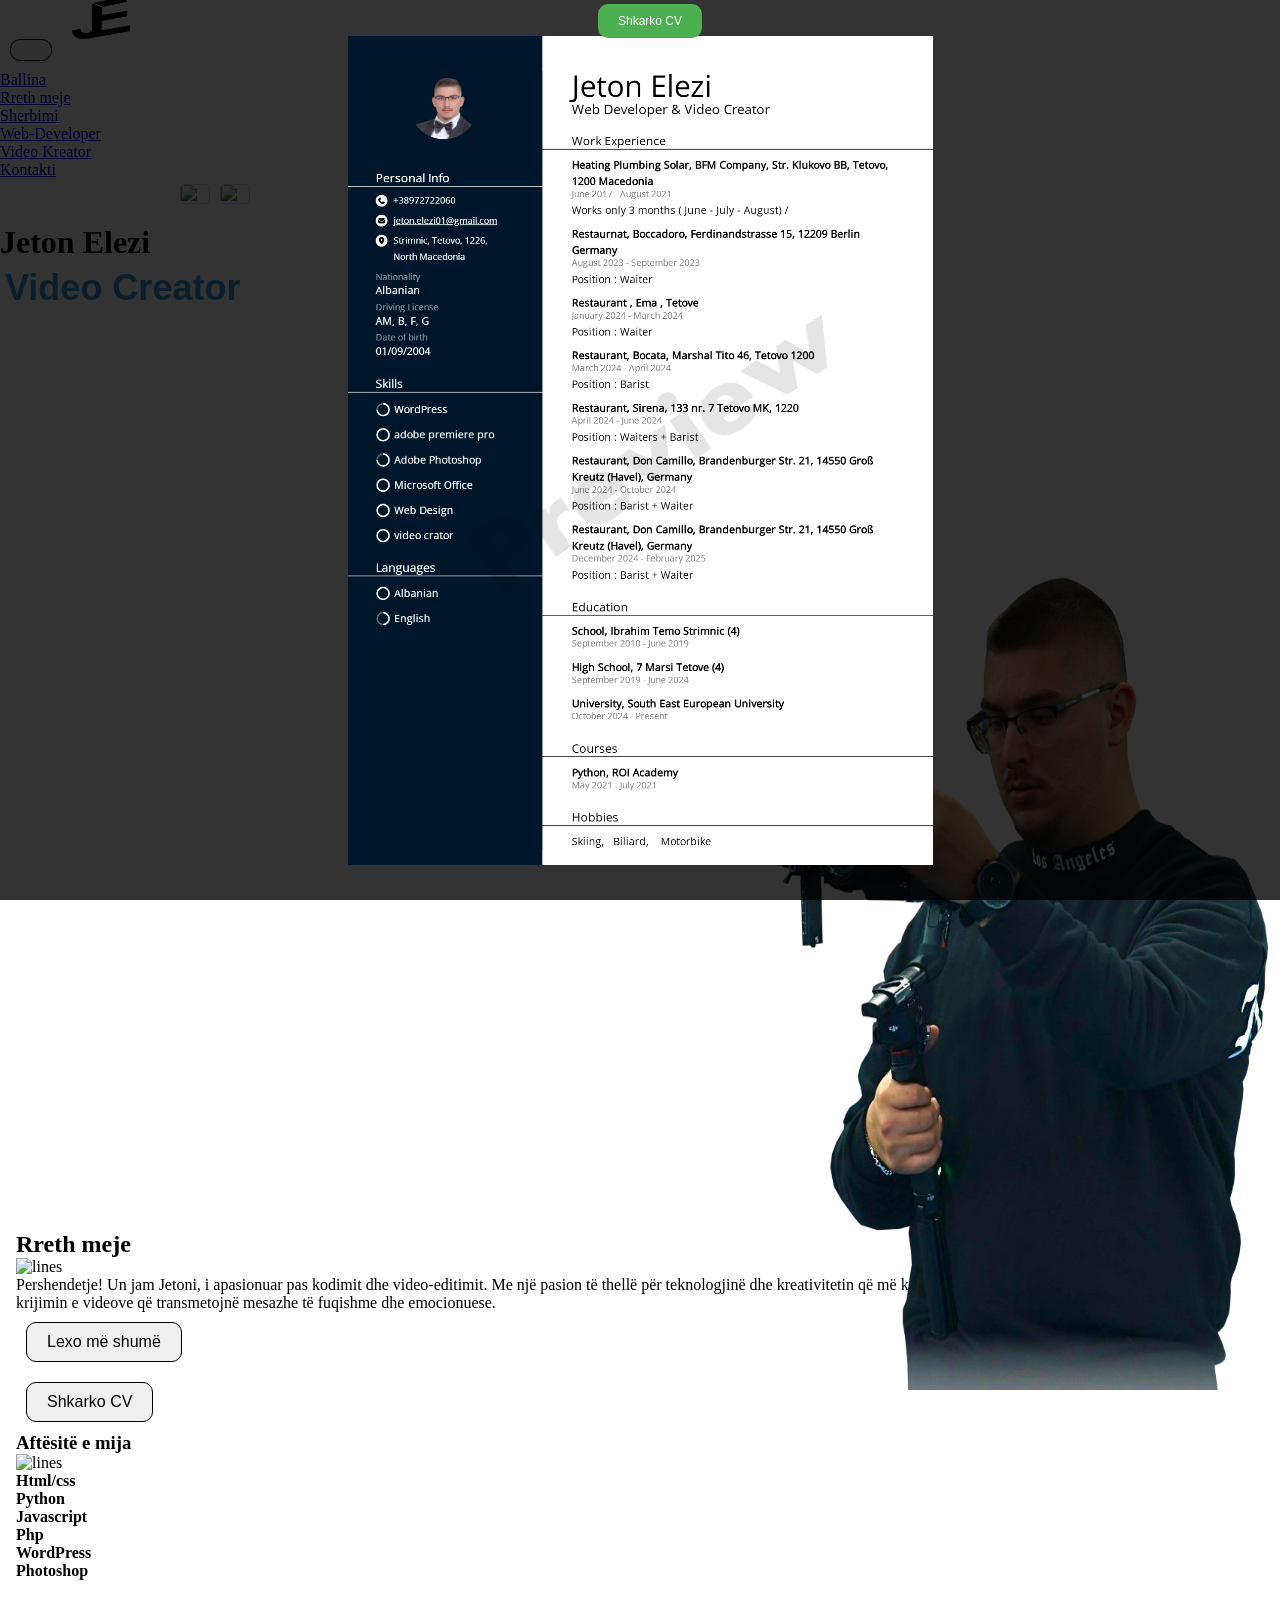
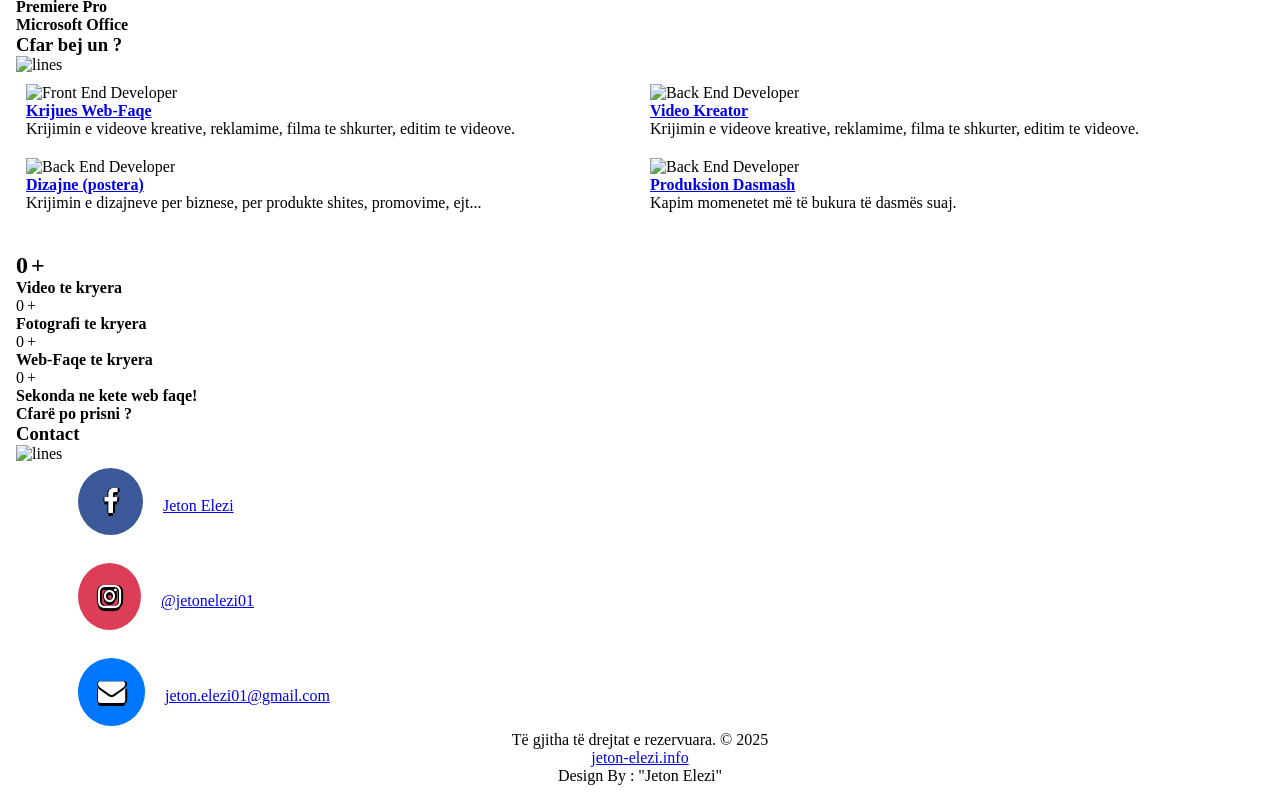
==== index.html @ c4a89897 "Add files via upload" ====
<!DOCTYPE html>
<html lang="en">
<head>

    <!-- Basic Page Needs
    ================================================== -->
    <meta http-equiv="Content-Type" content="text/html; charset=utf-8">
    <meta http-equiv="X-UA-Compatible" content="IE=edge">

    <title>JETON ELEZI</title>

    <meta name="description" content="">
    <meta name="author" content="">
    <meta name="keywords" content="">

    <!-- Mobile Specific Metas
    ================================================== -->
    <meta name="viewport" content="width=device-width, minimum-scale=1.0, maximum-scale=1.0">
    <meta name="apple-mobile-web-app-capable" content="yes" />

    <!-- Fonts -->
    <link href="https://fonts.googleapis.com/css?family=Open+Sans:300,400,600,700" rel="stylesheet">

    <!-- Favicon
    ================================================== -->
    <link rel="apple-touch-icon" sizes="180x180" href="jeton_logo.png">
    <link rel="icon" type="image/png" sizes="16x16" href="jeton_logo.png">

    <!-- Stylesheets
    ================================================== -->
    <!-- Bootstrap core CSS -->
    <link href="assets/css/bootstrap.min.css" rel="stylesheet">

    <!-- Custom styles for this template -->
    <link href="assets/css/style.css" rel="stylesheet">
    <link href="assets/css/responsive.css" rel="stylesheet">
    <link rel="stylesheet" href="https://cdnjs.cloudflare.com/ajax/libs/font-awesome/4.7.0/css/font-awesome.min.css">
<style>

  
* {
    margin: 0;
    padding: 0;
    box-sizing: border-box;
    
}
.container1 {
    text-align: center;
    font-size: 30px;
    color: #333;
}

#text {
    font-size: 36px;
    line-height: 1.5;
    text-align: left;
}

#profession {
    font-weight: bold;
    color: #3498db;
    display: inline-block;
    position: relative;
    padding-left: 5px;
    padding-right: 5px;
    font-family: 'Franklin Gothic Medium', 'Arial Narrow', Arial, sans-serif;
}

@media (max-width: 768px) {

    #text {
    font-size: 16px;
    line-height: 1.5;
    text-align: left;
}


#hero img {
    width: 30%; /* Ose mund ta rritni në madhësinë që dëshironi, për shembull 60% ose 70% */
    max-width: 150px; /* Shtoni një kufi për madhësinë maksimale */
    height: 100px; /* Ruani përpjesëtimin e imazhit */
    position: absolute; /* Pozicionimi absolute për ta vendosur imazhin në anën e djathtë */
    top: 0; /* Vendosni lart, mund ta ndryshoni sipas dëshirës */
    right: 0; /* Poziciononi në anën e djathtë */
    margin-top: 145px;
}


}


.language-selector {
            display: flex;
            justify-content: flex-start;
            gap: 10px;
            margin: 20px;
            margin-top: 5px;
            margin-left: 180px;
        }
        .language-selector img {
            cursor: pointer;
            width: 30px; /* Gjatësia e flamurit */
            height: 20px; /* Lartësia e flamurit */
            border: 1px solid #ccc;
            border-radius: 5px;
        }
        .language-selector img:hover {
            opacity: 0.7;
        }
     


.sidebar {
  height: 100%;
  width: 0;
  position: fixed;
  z-index: 1;
  top: 0;
  left: 0;
  background-color: #111;
  overflow-x: hidden;
  transition: 0.5s;
  padding-top: 60px;
}

.sidebar a {
  padding: 8px 8px 8px 32px;
  text-decoration: none;
  font-size: 25px;
  color: #818181;
  display: block;
  transition: 0.3s;
}

.sidebar a:hover {
  color: #f1f1f1;
}

.sidebar .closebtn {
  position: absolute;
  top: 0;
  right: 25px;
  font-size: 36px;
  margin-left: 50px;
}

.openbtn {
  font-size: 20px;
  cursor: pointer;
  background-color: #111;
  color: white;
  padding: 10px 15px;
  border: none;
}

.openbtn:hover {
  background-color: #444;
}

#main {
  transition: margin-left .5s;
  padding: 16px;
}


@media screen and (max-height: 450px) {
  .sidebar {padding-top: 15px;}
  .sidebar a {font-size: 18px;}
}









button {
    padding: 10px 20px;
    margin: 10px;
    cursor: pointer;
    font-size: 16px;
    border: solid 1px black;
    border-radius: 10px;
}

button:hover {
    background-color: #ddd;
}



#imageContainer {
    position: fixed;
    top: 0;
    left: 0;
    right: 0;
    bottom: 0;
    background: rgba(0, 0, 0, 0.8); /* Për të bërë një sfond të errët */
    display: flex;
    justify-content: center;
    align-items: center;
    overflow: hidden;
    z-index: 1000;
}

#zoomContainer {
    position: relative;
    display: flex;
    justify-content: center;
    align-items: center;
    max-width: 90%;
    max-height: 90%;
}

#image {
    max-width: 100%;
    height: auto;
    transition: transform 0.3s ease;
}

#image:hover {
    transform: scale(1.2); /* Efekti i zoom-it kur kalon miu mbi fotografinë */
}

#downloadLink button {
    position: absolute;
    top: 10px;
    left: 50%;
    transform: translateX(-50%);
    padding: 10px 20px;
    font-size: 16px;
    background-color: #4CAF50;
    color: white;
    border: none;
    cursor: pointer;
}

#downloadLink button:hover {
    background-color: #45a049;
}

/* Kjo klasë është për të fshehur elementet në fillim */
.hidden {
    display: none;
}


.fa {
  padding: 20px;
  font-size: 170%;
  text-align: center;
  text-decoration: none;
  margin: 5px 2px;
  border-radius:80%;
  
}


.fa:hover {
    opacity: 0.1;
}


.fa-facebook {
  background: #3B5998;
  color: white;
  text-shadow: -1px 0 black, 0 1px black, 2px 0 black, 0 3px black;
  width: 65px;
}


.fa-instagram {
  background: #db3e56;
  color: white;
  text-shadow: -1px 0 black, 0 1px black, 2px 0 black, 0 3px black;


}

.fa-envelope{
    background: #0077ff;
  color: white;
  text-shadow: -1px 0 black, 0 1px black, 2px 0 black, 0 3px black;
}



footer {
  text-align: center;
  padding: 3px;
  background-color: rgb(243, 243, 243);
  color: rgb(0, 0, 0);
}



#hero img {
    width: 100%; /* Ose mund ta rritni në madhësinë që dëshironi, për shembull 60% ose 70% */
    max-width: 800px; /* Shtoni një kufi për madhësinë maksimale */
    height: 830px; /* Ruani përpjesëtimin e imazhit */
    position: absolute; /* Pozicionimi absolute për ta vendosur imazhin në anën e djathtë */
    top: 0; /* Vendosni lart, mund ta ndryshoni sipas dëshirës */
    right: 0; /* Poziciononi në anën e djathtë */
    margin-top: 245px;
    margin-right: -150px;
}





@media (max-width: 500px) {

#hero img {
width: 100%; /* Ose mund ta rritni në madhësinë që dëshironi, për shembull 60% ose 70% */
max-width: 450px; /* Shtoni një kufi për madhësinë maksimale */
height: 380px; /* Ruani përpjesëtimin e imazhit */
position: absolute; /* Pozicionimi absolute për ta vendosur imazhin në anën e djathtë */
top: 0; /* Vendosni lart, mund ta ndryshoni sipas dëshirës */
right: 0; /* Poziciononi në anën e djathtë */
margin-top: 370px;
margin-right: -70px;
}


}


#service .row {
    display: flex;
    justify-content: space-between; /* Ose 'space-around' për më shumë hapësirë mes kolonave */
}

#service .col-sm-4 {
    flex: 1; /* Siguron që çdo kolonë të ketë të njëjtën gjerësi */
    padding: 10px; /* Opsionale për t'i shtuar hapësirë mes kolonave */
}




.image-container {
    position: relative;
    width: 100%;
    height: 100vh;
    background-image: url('Portfolio-5.jpg'); /* Vendosni URL-në e imazhit tuaj këtu */
    background-size: cover;
    background-position: center;
}

.text-overlay {
    position: absolute;
    top: 50%;
    left: 50%;
    transform: translate(-50%, -50%);
    color: white;
    font-size: 2rem;
    text-shadow: 2px 2px 5px rgba(0, 0, 0, 0.7);
    text-align: center;
}

.counter::after {
  content: "+";        
  margin-left: 3px;    

  font-size: 1em;      
}
</style>

</head>
<body>

    <header id="masthead" class="site-header" data-anchor-target=".hero" data-top="background: rgba(255,255,255,0); padding: 30px 0; box-shadow: 0px 0px 20px 6px rgba(0, 0, 0, 0);" data-top-bottom="background: rgba(255,255,255,1); padding: 10px 0; box-shadow: 0px 0px 20px 6px rgba(0, 0, 0, 0.2);">
        <nav id="primary-navigation" class="site-navigation">
            <div class="container">
                <div class="navbar-header page-scroll">

                    <button type="button" class="navbar-toggle collapsed" data-target="#portfolio-perfect-collapse" aria-expanded="false" >
                        <span class="icon-bar"></span>
                        <span class="icon-bar"></span>
                        <span class="icon-bar"></span>
                    </button>
                    
                    <a href="#hero" class="site-logo"><img  style="width: 70px; height: 65px; margin-top: -15px;" src="jeton_logo.png" alt="logo"></a>

                </div><!-- /.navbar-header -->

                <div class="main-menu" id="portfolio-perfect-collapse">
                    <ul class="nav navbar-nav navbar-right">
                        <li class="page-scroll"><a href="#hero" data-translate-key="home">Ballina</a></li>
                        <li class="page-scroll"><a href="#about"data-translate-key="rreth">Rreth Meje</a></li>
                        <li class="page-scroll"><a href="#service"data-translate-key="sherbimi">Sherbimi</a></li>

                        <li class="page-scroll"><a href="programues.html"data-translate-key="web">Web-Developer</a></li>
                        <li class="page-scroll"><a href="Video-editor.html"data-translate-key="vi">Video Kreator</a></li>
                        <li class="page-scroll"><a href="#contact"data-translate-key="kontakti">Kontakti</a></li>
                        <li>
                            <div class="language-selector">
                                <img src="https://th.bing.com/th?id=OSK.HEROo1Hy4-nUoE3huqwGw_SjCFSLjqRVU_x_mgmpLklPuMU&w=296&h=176&c=1&rs=2&o=6&dpr=1.5&pid=SANGAM" alt="Shqip" title="Shqip" onclick="setLanguage('shqip')">
                                <img src="https://upload.wikimedia.org/wikipedia/commons/a/a4/Flag_of_the_United_States.svg" alt="English" title="English" onclick="setLanguage('anglisht')">
                        
                            </div>
                        </li>
                    </ul>
                </div>
                

            </div>
        </nav><!-- /.primary-navigation -->
    </header><!-- /#header -->

    <div id="hero" class="hero">
        <div class="container">
            
            <div class="row">

                <div class="col-md-6">
                    <h1>Jeton Elezi</h1>
                    <div class="container1">
                        <h1 id="text"><span id="profession">Fotografer</span></h1>
                    </div>
                </div>
                
                <div class="image-container">
                    <img src="Imazh i WhatsApp 2025-11-05 në 16.24.32_1625e0f8.png" alt="alex-vidal">
                </div>
                

            </div>
        </div>
    </div><!-- /.hero -->

    <main id="main" class="site-main">

        <section id="about" class="site-section section-about text-center">
            <div class="container">
                <div class="row">
                    <div class="col-md-6 col-md-offset-3">
                        <h2 data-translate-key="rreth">Rreth meje</h2>
                        <img src="assets/img/lines.svg" class="img-lines" alt="lines">
                        <p data-translate-key="txt1">Pershendetje! Un jam Jetoni, i apasionuar pas kodimit dhe video-editimit. Me një pasion të thellë për teknologjinë dhe kreativitetin që më ka çuar 
                            të merrem me zhvillimin e web-faqeve dhe krijimin e videove që transmetojnë mesazhe të fuqishme dhe emocionuese.</p>
                            <button id="btnReadMore" data-translate-key="read">Lexo më shumë</button>
                            <div id="extraText" style="display: none;">
                                <p data-translate-key="txt2"> Përveç punës sime si zhvillues, 
                                    shijoj gjithashtu disa aktivitete aventurash si skijimi, biliardo dhe motociklizem, që më ndihmojnë të qëndroj i freskët dhe të ruaj kreativitetin. 
                                    Besoj se këto hobi ndikojnë në 
                                    mënyrën si e shoh punën time dhe si i qasem projekteve të ndryshme, duke i dhënë një këndvështrim unik në çdo aspekt të punës time.
                                    Nëse doni të dini më shumë rreth pasionit tim dhe projekteve që kam realizuar, mos hezitoni të më kontaktoni!</p>
                            </div>
                            <button id="btnHide" style="display: none;" data-translate-key="remove">Largo tekstin</button>
                            <br>
                        <button id="showImageBtn" id="showImageBtn" class="btn btn-fill" target="_blank" data-translate-key="cv">Shkarko CV</button>
                        <div id="imageContainer" class="hidden">
                            <div id="zoomContainer">
                                <!-- Butoni për shkarkimin e fotografisë -->
                                <a id="downloadLink" href="CV.png" download>
                                    <button style="margin-top: -51px; font-size: 12px;" data-translate-key="cv">Shkarko CV</button>
                                </a>
                                <!-- Fotografia -->
                                <img id="image" src="CV.png" alt="Fotografia" />
                            </div>
                        </div>
                    </div>
                    
                </div>
            </div>
        </section><!-- /.secton-about -->

        <section class="site-section section-skills">
            <div class="container">
                <div class="text-center">
                    <h3 data-translate-key="skills">Aftësitë e mija</h3>
                    <img src="assets/img/lines.svg" class="img-lines" alt="lines">
                </div>
                <div class="row">
                    <div class="col-md-4">
                        <div class="skill">
                            <h4>Html/css</h4>
                            <div class="progress">
                                <div class="progress-bar" role="progressbar" data-transitiongoal="100"></div><!-- /.progress-bar -->
                            </div><!-- /.progress -->
                        </div><!-- /.skill -->
                        <div class="skill">
                            <h4>Python</h4>
                            <div class="progress">
                                <div class="progress-bar" role="progressbar" data-transitiongoal="25"></div><!-- /.progress-bar -->
                            </div><!-- /.progress -->
                        </div><!-- /.skill -->
                    </div>
                    <div class="col-md-4">
                        <div class="skill">
                            <h4>Javascript</h4>
                            <div class="progress">
                                <div class="progress-bar" role="progressbar" data-transitiongoal="50"></div><!-- /.progress-bar -->
                            </div><!-- /.progress -->
                        </div><!-- /.skill -->
                        <div class="skill">
                            <h4>Php</h4>
                            <div class="progress">
                                <div class="progress-bar" role="progressbar" data-transitiongoal="20"></div><!-- /.progress-bar -->
                            </div><!-- /.progress -->
                        </div><!-- /.skill -->
                    </div>
                    <div class="col-md-4">
                        <div class="skill">
                            <h4>WordPress</h4>
                            <div class="progress">
                                <div class="progress-bar" role="progressbar" data-transitiongoal="85"></div><!-- /.progress-bar -->
                            </div><!-- /.progress -->
                        </div><!-- /.skill -->
                        <div class="skill">
                            <h4>Photoshop</h4>
                            <div class="progress">
                                <div class="progress-bar" role="progressbar" data-transitiongoal="75"></div><!-- /.progress-bar -->
                            </div><!-- /.progress -->
                        </div><!-- /.skill -->
                      
                    </div>
                </div>
                <br>
                <div class="row">
                    <div class="col-md-4">
                        <div class="skill">
                            <h4>Premiere Pro</h4>
                            <div class="progress">
                                <div class="progress-bar" role="progressbar" data-transitiongoal="95"></div><!-- /.progress-bar -->
                            </div><!-- /.progress -->
                        </div><!-- /.skill -->
                    </div>
                    <div class="col-md-4">
                        <div class="skill">
                            <h4>Microsoft Office</h4>
                            <div class="progress">
                                <div class="progress-bar" role="progressbar" data-transitiongoal="100"></div><!-- /.progress-bar -->
                            </div><!-- /.progress -->
                        </div><!-- /.skill -->
                    </div>
                </div>
            </div>
            </div>
        </section><!-- /.secton-skills -->

        <section id="service" class="site-section section-services overlay text-center">
            <div class="container">
                <div class="row">
                    <div class="col-md-12">
                        <h3 data-translate-key="bej">Cfare bej un ?</h3>
                        <img src="assets/img/lines.svg" class="img-lines" alt="lines">
                    </div>
                    </div>
                    <div class="row">
                    <div class="col-sm-4">
                        <div class="service">
                            <img src="assets/img/back-end.svg" alt="Front End Developer">
                            <a href="programues.html"> <h4 data-translate-key="we">Web Developer</h4></a>
                            <p data-translate-key="krijim">Krijimin e web-faqeve me kodim (html, css, js, php), ose me Wordpress gjithashtu emertimin (domain) e faqes me serverin (hosting).</p>
                        </div><!-- /.service -->
                    </div>
                    <div class="col-sm-4">
                        <div class="service">
                            <img src="assets/img/front-end.svg" alt="Back End Developer">
                            <a href="Video-kreator.html"><h4 data-translate-key="vi">Video Kreator</h4></a>
                            <p data-translate-key="krijim1">Krijimin e videove kreative, reklamime, filma te shkurter, editim te videove.</p>
                        </div><!-- /.service -->
                    </div>
                    </div>




            <div class="row">
                  
                    <div class="col-sm-4">
                        <div class="service">
                            <img src="assets/img/front-end.svg" alt="Back End Developer">
                            <a href="Video-editor.html"><h4 data-translate-key="diz">Dizajne (postera)</h4></a>
                            <p data-translate-key="diz1">Krijimin e dizajneve per biznese, per produktet shitese, promovime, ejt...</p>
                        </div><!-- /.service -->
                    </div>
          
                    <div class="col-sm-4">
                        <div class="service">
                            <img src="assets/img/front-end.svg" alt="Back End Developer">
                            <a href="https://infinity-production.com"><h4 data-translate-key="dasma">Produksion Dasmash</h4></a>
                            <p data-translate-key="dasma1">Kapim momenetet më të bukura të dasmës suaj.</p>
                        </div><!-- /.service -->
                    </div>
                    </div>


                    
                </div>
       
            </div>
        </section><!-- /.secton-services -->



        <section style="margin-top: 30px;" class="site-section section-counters text-center">
            <div class="container">
                <div class="row">
                 
                    <div class="col-sm-4 col-xs-12">
                        <h2><p class="counter start" data-to="150" data-speed="2000">0</p> </h2>  
                        <h4>Video te kryera</h4>      
                    </div>
                    <div class="col-sm-4 col-xs-12">
                        <p class="counter start" data-to="300" data-speed="2000">0</p>       
                        <h4>Fotografi te kryera</h4>      
                    </div>
                    <div class="col-sm-4 col-xs-12">
                        <p class="counter start" data-to="8" data-speed="2000">0</p>       
                        <h4>Web-Faqe te kryera</h4>      
                    </div>
                    <div class="col-sm-4 col-xs-12">
                        <p id="infinity" class="counter" data-from="0" data-to="1" data-speed="1000">0</p>
                        <h4>Sekonda ne kete web faqe!<br>Cfarë po prisni ?</h4>
                    </div>
                </div>
            </div>
        </section><!-- /.section-counters -->

        <section  id="contact" class="site-section section-form text-center">
            <div class="container">

                <h3>Contact</h3>
                <img src="assets/img/lines.svg" class="img-lines" alt="lines">
                <form>
                    
                    <p style="text-align: left; margin-left: 60px"> <a href="https://www.facebook.com/jeton.elezi.583" style="margin-right: 20px;"  class="fa fa-facebook"></a><a href="https://www.facebook.com/jeton.elezi.583">Jeton Elezi</a></p>
                    <br>
                    <p style="text-align: left; margin-left: 60px"> <a href="https://www.instagram.com/jetonelezi01/" style="margin-right: 20px;"  class="fa fa-instagram"></a><a href="https://www.instagram.com/jetonelezi01/">@jetonelezi01</a></p>
                    <br>
                    <p style="text-align: left; margin-left: 60px"> <a href="https://mail.google.com/" style="margin-right: 20px;"  class="fa fa-envelope"></a><a href="https://mail.google.com/">jeton.elezi01@gmail.com</a></p>
                </form>
            </div>
        </section><!-- /.section-form -->
     
        <div class="copyrights">
            <div class="container">
                <div class="footer-distributed">
                    <div class="footer-left">
              
                        <p class="footer-company-name" style="text-align: center;">Të gjitha të drejtat e rezervuara. &copy; 2025 <a href="#"><br>jeton-elezi.info</a><br> Design By : "Jeton Elezi" </p>
                    </div>
                </div>
            </div><!-- end container -->
        </div>
    </main><!-- /#main -->



    <!-- Bootstrap core JavaScript
    ================================================== -->
    <!-- Placed at the end of the document so the pages load faster -->
    <script src="https://ajax.googleapis.com/ajax/libs/jquery/3.1.1/jquery.min.js"></script>
    <script src="assets/js/bootstrap.min.js"></script>
    <script src="https://cdnjs.cloudflare.com/ajax/libs/jquery-easing/1.4.1/jquery.easing.min.js"></script>
    <script src="assets/js/skrollr.min.js"></script>
    <script src="https://cdnjs.cloudflare.com/ajax/libs/bootstrap-progressbar/0.9.0/bootstrap-progressbar.min.js"></script>
    <script src="assets/js/jquery.countTo.min.js"></script>
    <script src="assets/js/script.js"></script>

<script>
const professions = ['Web Developer', 'Video Creator'];
let currentProfessionIndex = 0;
let textElement = document.getElementById("profession");

function changeProfession() {
    let currentProfession = professions[currentProfessionIndex];
    let nextProfession = professions[(currentProfessionIndex + 1) % professions.length];
    
    // Fshi shkronjat e fjalës aktuale
    let currentText = textElement.innerText;
    let i = 0;
    let deleteInterval = setInterval(() => {
        textElement.innerText = currentText.slice(0, -i);
        i++;
        if (i > currentText.length) {
            clearInterval(deleteInterval);
            setTimeout(() => {
                // Shfaq fjalën e re
                let j = 0;
                textElement.innerText = '';
                let addInterval = setInterval(() => {
                    textElement.innerText = nextProfession.slice(0, j);
                    j++;
                    if (j > nextProfession.length) {
                        clearInterval(addInterval);
                        // Prit për 1 sekondë dhe ndrysho përsëri
                        setTimeout(() => {
                            currentProfessionIndex = (currentProfessionIndex + 1) % professions.length;
                            changeProfession();
                        }, 500);
                    }
                }, 100);
            }, 300);
        }
    }, 50);

}

changeProfession();



const translations = {

        "dasma":{
            "shqip": "Produksion Dasmash",
            "anglisht": "Weding Prodction",
        },
    
        "dasma1":{
            "shqip":"Kapim momenetet më të bukura të dasmës suaj.",
            "anglisht":"We capture the most beautiful moments of your wedding.",
        },

        "diz":{
                    "shqip" : "Dizajne (postera)",
                    "anglisht" : "Designs (posters)",
                },
        "diz1":{
                    "shqip" : "Krijimin e dizajneve per biznese, per produkte shites, promovime, ejt...",
                    "anglisht" : "Creating designs for businesses, for selling products, promotions, etc...",
                },


        "home":{
                    "shqip" : "Ballina",
                    "anglisht" : "Home",
                },

        "rreth":{
                    "shqip" : "Rreth meje",
                    "anglisht" : "About me",
                },
        "sherbimi":{
                    "shqip" : "Sherbimi",
                    "anglisht" : "Services",
                },
        "Portofoli":{
                    "shqip" : "Portofoli",
                    "anglisht" : "Wallets",
                },        
        "kontakti":{
                    "shqip" : "Kontakti",
                    "anglisht" : "Contact",
                },    

                "txt1":{
                    "shqip" : "Pershendetje! Un jam Jetoni, i apasionuar pas kodimit dhe video-editimit. Me një pasion të thellë për teknologjinë dhe kreativitetin që më ka çuar të merrem me zhvillimin e web-faqeve dhe krijimin e videove që transmetojnë mesazhe të fuqishme dhe emocionuese.",
                    "anglisht" : "Hello! I'm Jeton, passionate about coding and video editing. With a deep passion for technology and creativity that has led me to develop websites and create videos that convey powerful and emotional messages.                    ",
                },    
                "txt2":{
                    "shqip" : "Përveç punës sime si zhvillues, shijoj gjithashtu disa aktivitete aventurash si skijimi, biliardo dhe motociklizem, që më ndihmojnë të qëndroj i freskët dhe të ruaj kreativitetin. Besoj se këto hobi ndikojnë në mënyrën si e shoh punën time dhe si i qasem projekteve të ndryshme, duke i dhënë një këndvështrim unik në çdo aspekt të punës time. Nëse doni të dini më shumë rreth pasionit tim dhe projekteve që kam realizuar, mos hezitoni të më kontaktoni!",
                    "anglisht" : "In addition to my work as a developer, I also enjoy some adventure activities like skiing, billiards, and motorcycling, which help me stay fresh and creative. I believe that these hobbies influence the way I see my work and how I approach different projects, giving me a unique perspective on every aspect of my work. If you want to know more about my passion and the projects I have completed, don't hesitate to contact me!",
                },    

"read":{
                    "shqip" : "Lexo më shumë",
                    "anglisht" : "Read more",
                },  
                "remove":{
                    "shqip" : "Largo tekstin",
                    "anglisht" : "remove the text",
                },  
                "cv":{
                    "shqip" : "Shkarko CV",
                    "anglisht" : "Download CV",
                },  


                "skills":{
                    "shqip" : "Aftësitë e mija",
                    "anglisht" : "My skills",
                },  


                "bej":{
                    "shqip" : "Cfar bej un ?",
                    "anglisht" : "What do i do ?",
                },  

                "krijim":{
                    "shqip" : "Krijimin e web-faqeve me kodim (html, css, js, php), ose me Wordpress gjithashtu emertimin (domain) e faqes me serverin (hosting).",
                    "anglisht" : "Creating web pages with coding (html, css, js, php), or with Wordpress, also naming (domain) the page with the server (hosting).",
                },  
                
                "krijim":{
                    "shqip" : "Krijimin e videove kreative, reklamime, filma te shkurter, editim te videove.",
                    "anglisht" : "Creating creative videos, commercials, short films, video editing.",
                },
                "punet":{
                    "shqip" : "Punet qe i kam kryer",
                    "anglisht" : "The jobs I have done",
                },

                "we":{
                    "shqip" : "Krijues Web-Faqe",
                    "anglisht" : "Web Developer",
                },


                "vi":{
                    "shqip" : "Video Kreator",
                    "anglisht" : "Video Creator",
                },

                "s1":{
                    "shqip" : "Sekonda ne kete web faqe!",
                    "anglisht" : "Seconds on this site!",
                },
                "s2":{
                    "shqip" : "Cfarë po prisni ?",
                    "anglisht" : "What are you waiting for ?",
                },

                "s3":{
                    "shqip" : "Projekte te kryera",
                    "anglisht" : "Projects Delivered",
                },


                
    };

    // Variabli që ruan gjuhën aktuale
    let currentLanguage = "shqip";  // Gjuhën e paracaktuar (Shqip)

    // Funksioni për të vendosur gjuhën
    function setLanguage(language) {
        currentLanguage = language;  // Përdorimi i gjuhës së zgjedhur

        // Ndrysho tekstin në të gjithë faqen që ka atributin data-translate-key
        const elements = document.querySelectorAll("[data-translate-key]");  // Gjej të gjitha elementet që kanë atributin data-translate-key
        elements.forEach(element => {
            const key = element.getAttribute("data-translate-key");  // Merr çelësin përkthimi
            const translation = translations[key];  // Merr përkthimin për çelësin
            if (translation) {
                element.innerText = translation[currentLanguage];  // Ndrysho tekstin në element
            }
        });
    }

    // Funksioni për të ndërruar gjuhën në fillim kur faqja ngarkohet
    window.onload = function() {
        setLanguage(currentLanguage);  // Vendos gjuhën e paracaktuar kur faqja hapet
    }





    document.getElementById('btnReadMore').addEventListener('click', function() {
    // Shfaqim tekstin e fshehur
    document.getElementById('extraText').style.display = 'block';
    
    // Fshijmë butonin 'Lexo më shumë'
    document.getElementById('btnReadMore').style.display = 'none';
    
    // Shfaqim butonin 'Largo tekstin'
    document.getElementById('btnHide').style.display = 'inline';
});

document.getElementById('btnHide').addEventListener('click', function() {
    // Fshehim tekstin që u shfaq
    document.getElementById('extraText').style.display = 'none';
    
    // Shfaqim butonin 'Lexo më shumë'
    document.getElementById('btnReadMore').style.display = 'inline';
    
    // Fshijmë butonin 'Largo tekstin'
    document.getElementById('btnHide').style.display = 'none';
});



document.getElementById('showImageBtn').addEventListener('click', function() {
    // Shfaqim div-in me fotografinë
    document.getElementById('imageContainer').classList.remove('hidden');
});

// Për të mbyllur fotografinë kur të klikohet jashtë saj
document.getElementById('imageContainer').addEventListener('click', function(e) {
    if (e.target === this) {
        document.getElementById('imageContainer').classList.add('hidden');
    }
});


    
</script>
    
</body>
</html>
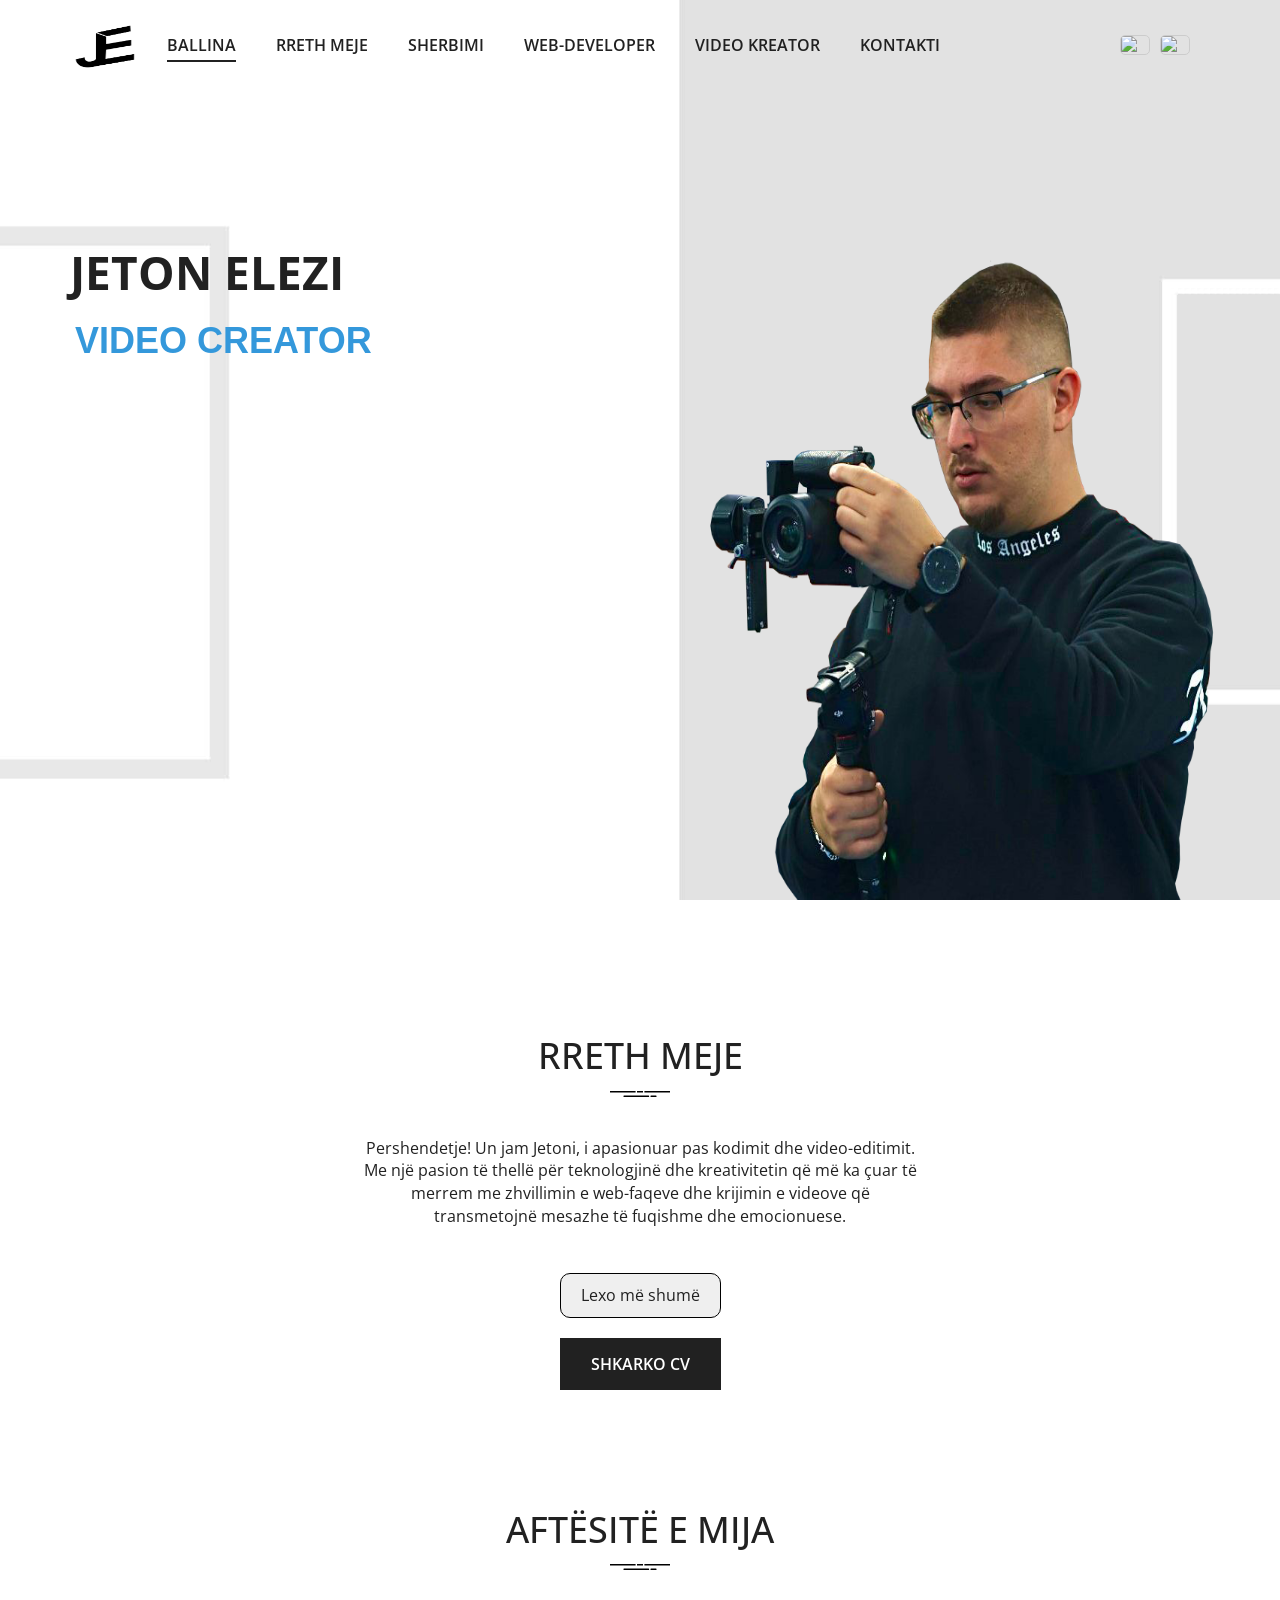
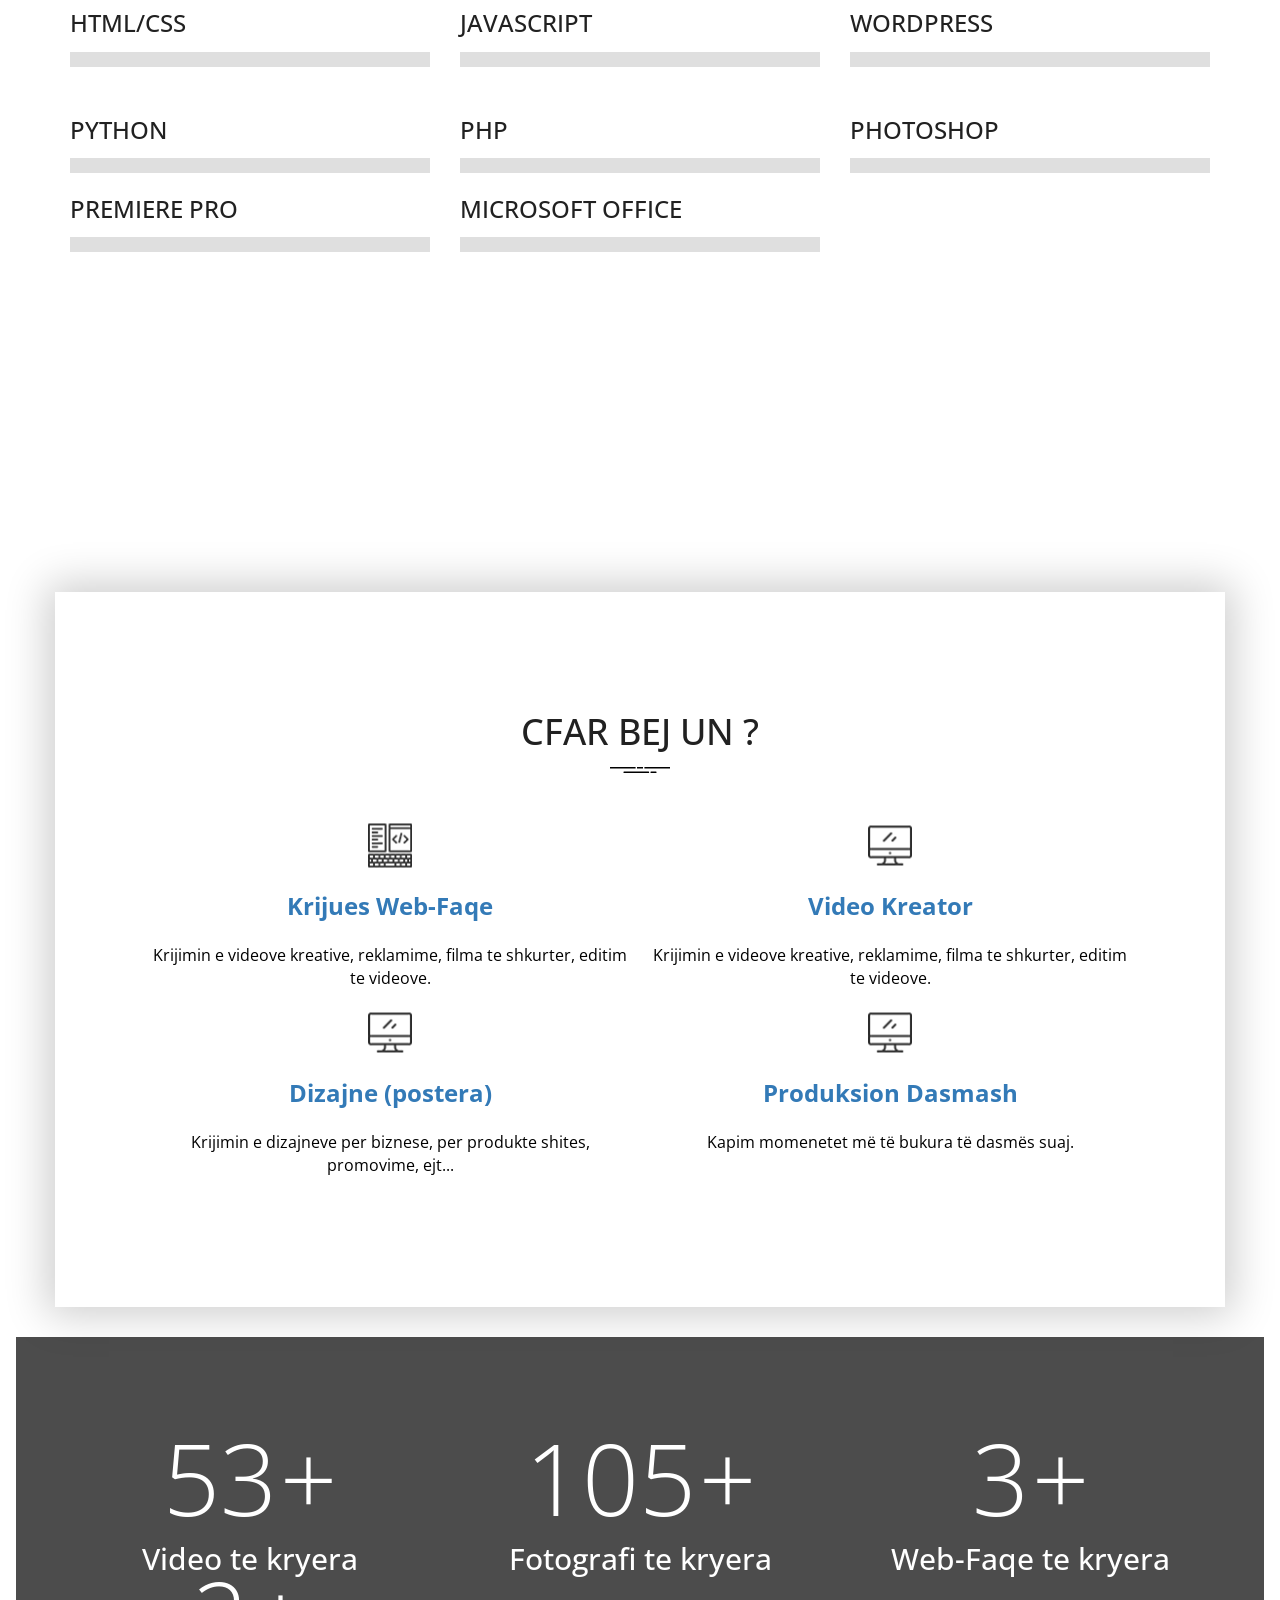
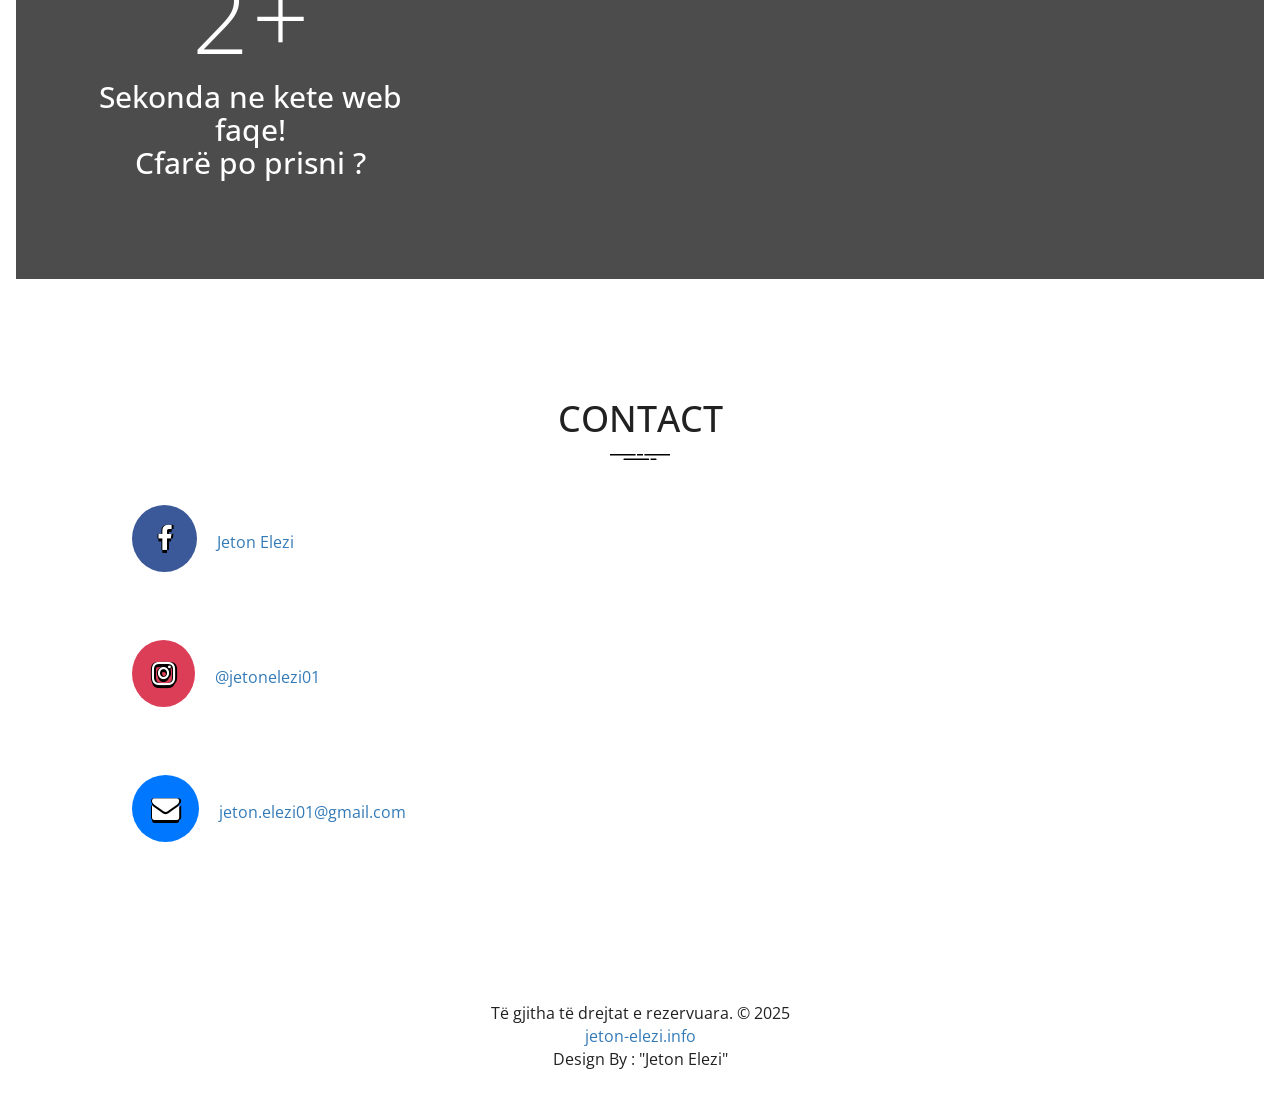
==== commit 4ee4a7da: "Update index.html" ====
--- a/index.html
+++ b/index.html
@@ -394,7 +394,7 @@
                         <li class="page-scroll"><a href="#service"data-translate-key="sherbimi">Sherbimi</a></li>
 
                         <li class="page-scroll"><a href="programues.html"data-translate-key="web">Web-Developer</a></li>
-                        <li class="page-scroll"><a href="Video-editor.html"data-translate-key="vi">Video Kreator</a></li>
+                        <li class="page-scroll"><a href="Video-kreator.html"data-translate-key="vi">Video Kreator</a></li>
                         <li class="page-scroll"><a href="#contact"data-translate-key="kontakti">Kontakti</a></li>
                         <li>
                             <div class="language-selector">
@@ -896,4 +896,4 @@
 </script>
     
 </body>
-</html>+</html>
--- a/assets/css/style.css
+++ b/assets/css/style.css
@@ -0,0 +1,577 @@
+/*
+ * Theme Name: 
+ * Theme URI: 
+ * Author: Milan Savov
+ * Author URI/Mail: milan.savov@gmail.com
+ * Version: 1.0
+ * */
+
+/* FONT
+================================================== */
+@font-face {
+  font-family: 'fontello';
+  src: url('../fonts/fontello.eot?37927580');
+  src: url('../fonts/fontello.eot?37927580#iefix') format('embedded-opentype'),
+       url('../fonts/fontello.woff2?37927580') format('woff2'),
+       url('../fonts/fontello.woff?37927580') format('woff'),
+       url('../fonts/fontello.ttf?37927580') format('truetype'),
+       url('../fonts/fontello.svg?37927580#fontello') format('svg');
+  font-weight: normal;
+  font-style: normal;
+}
+ 
+ [class^="icon-"]:before, [class*=" icon-"]:before {
+  font-family: "fontello";
+  font-style: normal;
+  font-weight: normal;
+  speak: none;
+  display: inline-block;
+  text-decoration: inherit;
+  width: 1em;
+  margin-right: .2em;
+  text-align: center;
+  font-variant: normal;
+  text-transform: none;
+  line-height: 1em;
+  margin-left: .2em;
+  -webkit-font-smoothing: antialiased;
+  -moz-osx-font-smoothing: grayscale;
+}
+ 
+.icon-twitter:before { content: '\f099'; } /* '' */
+.icon-facebook:before { content: '\f09a'; } /* '' */
+.icon-gplus:before { content: '\f0d5'; } /* '' */
+.icon-linkedin:before { content: '\f0e1'; } /* '' */
+.icon-linkedin:before { content: '\f0e1'; } /* '' */
+.icon-up:before { content: '\f176'; } /* '' */
+
+/* CUSTOM RESETS
+================================================== */
+a {
+    transition: color 0.25s ease-in-out;
+    -moz-transition: color 0.25s ease-in-out;
+    -webkit-transition: color 0.25s ease-in-out;
+    -o-transition: color 0.25s ease-in-out;
+    -ms-transition: color 0.25s ease-in-out;
+}
+
+a:focus,
+a:hover {
+    outline: 0 none;
+    text-decoration: none;
+}
+
+h4 {
+    font-size: 30px;
+}
+
+/* Buttons */ 
+.btn {
+    min-width: 145px;
+    line-height: 50px;
+    padding: 0 30px;
+    font-size: 16px;
+    font-weight: 600;
+    text-transform: uppercase;
+    border-radius: 0;
+    transition: box-shadow 0.25s ease-in-out;
+    -moz-transition: box-shadow 0.25s ease-in-out;
+    -webkit-transition: box-shadow 0.25s ease-in-out;
+    -o-transition: box-shadow 0.25s ease-in-out;
+    -ms-transition: box-shadow 0.25s ease-in-out;
+}
+
+.btn-fill {
+    color: #fff;
+    background-color: #212121;
+}
+
+.btn-border {
+    background-color: transparent;
+    color: #212121;
+    border: 1px solid #212121; 
+}
+
+.btn-fill:hover,
+.btn-fill:focus {
+    color: #fff;
+}
+
+.btn:hover,
+.btn:focus {
+    box-shadow: 0px 10px 18px 0px rgba(0, 0, 0, 0.15);
+}
+
+/* Input fields */
+.form-control {
+    padding-left: 10px;
+    border: 0;
+    border-bottom: 1px solid #212121;
+    border-radius: 0;
+    background-color: transparent; 
+    box-shadow: none;
+    outline: 0 none transparent;
+    -webkit-appearance:none;
+ }
+
+textarea {
+    margin-top: 40px;
+    min-height: 200px;
+    resize: none;
+}
+
+.form-control:focus {
+    box-shadow: none;
+    border-bottom-color: #e1e1e1;
+}
+
+::-moz-placeholder,
+::-webkit-input-placeholder {
+    font-size: 16px;
+}
+
+/* LAYOUT
+================================================== */
+html, body {
+    width: 100%;
+    height: 100%;
+    margin: 0;
+    padding: 0;
+    font-family: 'Open Sans', sans-serif;
+    font-size: 16px;
+    color: #212121;
+}
+
+.img-res {
+    display: block;
+    width: 100vw;
+    height: 100vh;
+    max-width: 100%;
+    max-height: 100%;
+    object-fit: cover;
+}
+
+.visible-xxs {
+    display: none;
+}
+
+/* Background-color */
+.gray-bg {
+    background-color: #e1e1e1;
+}
+
+/* HEADER
+================================================== */
+.site-header {
+    position: fixed;
+    top: 0;
+    width: 100%;
+    background-color: transparent;
+    z-index: 5;
+}
+
+.site-logo img {
+    padding-bottom: 2px;
+}
+
+/* Navigation */
+.navbar-nav > li > a {
+    padding: 5px 0;
+    font-weight: 600;
+    color: #212121;
+    text-transform: uppercase;
+    border-bottom: 2px solid transparent;
+    transition: border-color 0.25s ease-in-out;
+    -moz-transition: border-color 0.25s ease-in-out;
+    -webkit-transition: border-color 0.25s ease-in-out;
+    -o-transition: border-color 0.25s ease-in-out;
+    -ms-transition: border-color 0.25s ease-in-out;
+}
+
+.navbar-nav.navbar-right {
+    margin-right: 0;
+}
+
+.navbar-nav > li + li > a {
+    margin-left: 40px;
+}
+
+.navbar-nav > li > a:hover,
+.navbar-nav > li.active > a,
+.nav > li > a:hover,
+.nav > li.active > a {
+    background-color: transparent;
+    border-bottom: 2px solid #212121;
+}
+
+.nav > li > a:focus {
+    background-color: transparent;
+}
+
+/* HERO
+================================================== */
+.hero { 
+    background: url(../img/hero.jpg) no-repeat center / cover; 
+    height: 100%;
+    width: 100%;
+    min-height: 700px;
+}
+
+.hero .container {
+    position: relative;
+    height: 100%;
+}
+
+.hero .col-md-6:first-child {
+    position: absolute;
+    top: 35%;
+    left: 0;
+    transform: translateY(-50%);
+    -webkit-transform: translateY(-50%);
+    -ms-transform: translateY(-50%);
+    -moz-transform: translateY(-50%);
+    -o-transform: translateY(-50%);
+    z-index: 2;
+}
+
+.hero .col-md-6:last-child {
+    position: absolute;
+    right: 0;
+    bottom: 0;
+}
+
+.hero h1 {
+    font-size: 46px;
+    font-weight: 700;
+    margin: 0 0 15px;
+    text-transform: uppercase;
+}
+
+.job-title {
+    font-size: 22px;
+    margin-bottom: 30px;
+    line-height: 1;
+} 
+
+.hero img {
+    height: 600px;
+}
+
+/* SITEMAIN
+================================================== */
+.site-main {
+    position: relative;
+    margin-bottom: 100px;
+    background-color: #fff;
+    z-index: 1;
+}
+/* site-section */
+.site-section {
+   padding-top: 120px;
+}
+
+.site-section h2,
+.site-section h3 {
+    font-size: 36px;
+    margin: 0;
+    text-transform: uppercase;
+}
+
+.img-lines {
+    margin: 15px 0 40px;
+}
+
+.site-section p {
+    margin-bottom: 35px;
+}
+
+/* Section: Skills */
+.section-skills {
+    padding-bottom: 120px;
+}
+
+.skill + .skill {
+    margin-top: 50px;
+}
+
+.skill h4 {
+    font-size: 24px;
+    text-transform: uppercase;
+    margin: 0 0 15px;
+}
+
+.progress {
+    height: 15px;
+    margin-bottom: 0;
+    border-radius: 0;
+    background-color: #dfdfdf;
+    box-shadow: none;
+}
+
+.progress-bar {
+    background-color: #212121;  
+}
+
+/* Section: Services */
+.section-services {
+    position: relative;
+    padding-top: 220px;
+}
+
+.section-services:before {
+    content: '';
+    background: url(../img/services-bg.jpg) no-repeat fixed center / cover;
+    width: 100%;
+    height: 400px; 
+    position: absolute;
+    left: 0;
+    top: 0;
+}
+
+.overlay:after {
+    content: '';
+    width: 100%;
+    height: 400px; 
+    position: absolute;
+    background-color: rgba(255,255,255,0.5);
+    top: 0;
+    left: 0;
+    z-index: 0;
+}
+
+.section-services .container {
+    padding: 120px 100px;
+    position: relative;
+    background-color: #fff;
+    box-shadow: 0px 0px 40px 8px rgba(0, 0, 0, 0.2);
+    z-index: 1;
+}
+
+.service h4 {
+    margin: 25px 0;
+    font-size: 24px;
+    font-weight: 700;
+}
+
+.service p {
+    color: #000;
+    margin-bottom: 0;
+}
+
+/* Section: Portfolio */
+.section-portfolio {
+    padding-bottom: 120px;
+}
+
+.portfolio-item {
+    height: 280px;
+    margin-bottom: 30px;
+    position: relative;
+}
+
+.section-portfolio .col-md-4:nth-last-child(-n+3) .portfolio-item {
+    margin-bottom: 0;
+}
+
+.portfolio-item:before {
+    content: '';
+    height: 100%;
+    width: 100%;
+    position: absolute;
+    top: 0;
+    left: 0;
+    z-index: 1;
+    transition: background-color 0.25s ease-in-out;
+    -moz-transition: background-color 0.25s ease-in-out;
+    -webkit-transition: background-color 0.25s ease-in-out;
+    -o-transition: background-color 0.25s ease-in-out;
+    -ms-transition: background-color 0.25s ease-in-out;
+}
+
+.portfolio-item:hover:before{
+    background-color: rgba(33,33,33,0.6);
+}
+
+.portfolio-item-info {
+    position: absolute;
+    top: 150px;
+    left: 0px;
+    z-index: 999;
+    opacity: 0;
+    transition: opacity 0.25s ease-in-out, left 0.25s ease-in-out;
+    -moz-transition: opacity 0.25s ease-in-out, left 0.25s ease-in-out;
+    -webkit-transition: opacity 0.25s ease-in-out, left 0.25s ease-in-out;
+    -o-transition: opacity 0.25s ease-in-out, left 0.25s ease-in-out;
+    -ms-transition: opacity 0.25s ease-in-out, left 0.25s ease-in-out;
+}
+
+.portfolio-item:hover .portfolio-item-info {
+    left: 50px;
+    opacity: 1;
+}
+
+.portfolio-item-info h4 {
+    margin: 0 0 20px;
+    font-weight: 700;
+    color: #fff;
+}
+
+.portfolio-item-info a {
+    padding: 6px 7px 4px;
+    font-size: 12px;
+    border: 1px solid #fff;
+    border-radius: 50px;
+    color: #fff;
+    transition: color 0.25s ease-in-out, background-color 0.25s ease-in-out;
+    -moz-transition: color 0.25s ease-in-out, background-color 0.25s ease-in-out;
+    -webkit-transition: color 0.25s ease-in-out, background-color 0.25s ease-in-out;
+    -o-transition: color 0.25s ease-in-out, background-color 0.25s ease-in-out;
+    -ms-transition: color 0.25s ease-in-out, background-color 0.25s ease-in-out;
+}
+
+.portfolio-item-info a:hover {
+    color: #212121;
+    background-color: #fff;
+}
+
+.section-portfolio .btn {
+    margin-top: 10px;
+}
+
+/* Modal */
+.modal {
+    z-index: 9999;
+}
+
+.modal-content {
+    border-radius: 0;
+    box-shadow: 0px 0px 40px 8px rgba(0, 0, 0, 0.2);
+}
+
+.modal-header {
+    position: relative;
+    padding: 0;
+    height: 500px;
+}
+
+.modal-header .close {
+    position: absolute;
+    right: 0;
+    padding: 10px 11px;
+    margin-top: 0;
+    background-color: #fff;
+    font-size: 16px;
+    color: #212121;
+    border-left: 1px solid #212121;
+    border-bottom: 1px solid #212121;
+    opacity: 1;
+    transition: box-shadow 0.25s ease-in-out;
+    -moz-transition: box-shadow 0.25s ease-in-out;
+    -webkit-transition: box-shadow 0.25s ease-in-out;
+    -o-transition: box-shadow 0.25s ease-in-out;
+    -ms-transition: box-shadow 0.25s ease-in-out;
+}
+
+.modal-header .close:hover {
+    box-shadow: 0px 10px 18px 0px rgba(0, 0, 0, 0.2);
+}
+
+.modal-body h4 {
+    font-weight: 700;
+}
+
+.modal-footer {
+    text-align: center;
+}
+
+/* Section: Counters */
+.section-counters {
+    background: url(../img/counters-bg.jpg) no-repeat fixed center / cover;
+    width: 100%;
+    padding: 100px 0;
+    position: relative;
+}
+
+.section-counters:before {
+    content: '';
+    position: absolute;
+    top: 0;
+    left: 0;
+    width: 100%;
+    height: 100%;
+    background-color: rgba(0,0,0,0.7);
+}
+
+.section-counters h4 {
+    color: #fff;
+    margin: 25px 0 0;
+}
+
+.site-section p.counter {
+    font-size: 100px;
+    font-weight: 300;
+    color: #fff;
+    margin: 0;
+    line-height: 0.8;
+}
+
+/* Section: Form*/
+.section-form {
+    padding-bottom: 120px;
+}
+
+.section-form .btn {
+    margin-top: 40px;
+}
+
+/* FOOTER
+================================================== */
+.site-footer {
+    position: fixed;
+    bottom: 0;
+    padding: 30px 0;
+    width: 100%;
+    background-color: #212121;
+    z-index: -1;
+}
+
+.icon {
+    line-height: 40px;
+    padding: 9px 11px;
+    color: #fff;
+    border: 1px solid #fff;
+    border-radius: 50%;
+}
+
+.icon + .icon {
+    margin-left: 5px;
+}
+
+.icon i:before {
+    margin:0;
+}
+
+.icon:hover {
+    background-color: #fff;
+}
+
+.site-footer a {
+    transition: color 0.25s ease-in-out, background-color 0.25s ease-in-out;
+    -moz-transition: color 0.25s ease-in-out, background-color 0.25s ease-in-out;
+    -webkit-transition: color 0.25s ease-in-out, background-color 0.25s ease-in-out;
+    -o-transition: color 0.25s ease-in-out, background-color 0.25s ease-in-out;
+    -ms-transition: color 0.25s ease-in-out, background-color 0.25s ease-in-out;
+}
+
+a.twitter-bg:hover {color: #55acee;}
+a.facebook-bg:hover{color: #3b5998;}
+a.gplus-bg:hover{color: #007bb5;} 
+a.linkedin-bg:hover {color: #dd4b39;}
+a.icon-up-bg:hover {color: #212121;}
+
+.copyright {
+    margin-bottom: 0;
+    line-height: 40px;
+    color: #fff;
+    text-align: center;
+}
--- a/assets/css/responsive.css
+++ b/assets/css/responsive.css
@@ -0,0 +1,464 @@
+/*==========  Non-Mobile First Method  ==========*/
+
+/* Large Devices, Wide Screens */
+@media only screen and (max-width : 1199px) {
+	/* HEADER
+	================================================== */
+	/* Navigation */
+	.navbar-nav > li + li > a {
+	    margin-left: 30px;
+	}
+
+	/* HERO
+	================================================== */
+	.hero {
+		min-height: 600px;
+	}
+
+	.hero img {
+		height: 500px;
+	}
+
+	/* SITEMAIN
+	================================================== */
+	/* Modal */
+	.modal-header {
+		height: 400px;
+	}
+}
+
+/* Medium Devices, Desktops */
+@media only screen and (max-width : 991px) {
+	/* CUSTOM RESETS
+	================================================== */
+	h4 {
+		font-size: 24px;
+	}
+
+	/* Buttons */ 
+	.btn {
+	    min-width: 120px;
+	    line-height: 40px;
+	    padding: 0 25px;
+	    font-size: 14px;
+	} 
+
+	/* HEADER
+	================================================== */
+	/* Navigation */
+	.navbar-nav > li > a {
+		font-size: 14px;
+	}
+
+	.navbar-nav > li + li > a {
+	    margin-left: 20px;
+	}
+
+	/* HERO
+	================================================== */
+	.hero h1 {
+		font-size: 38px
+	}
+
+	.job-title {
+		font-size: 20px;
+	}
+
+	.hero img {
+		height: 420px;
+	}
+
+	/* SITEMAIN
+	================================================== */
+	.site-section {
+		padding-top: 90px;
+	}
+
+	.section-skills,
+	.section-portfolio,
+	.section-form {
+	    padding-bottom: 90px;
+	}
+
+	.site-section h2,
+	.site-section h3 {
+		font-size: 32px
+	}
+
+	/* Section: Skills */
+	.section-skills .col-md-4 + .col-md-4,
+	.skill + .skill {
+		margin-top: 20px;
+	}
+
+	.skill h4 {
+		font-size: 22px;
+	}
+
+	/* Section: Services */
+	.section-services{
+		padding-top: 200px;
+	}
+
+	.section-services .container {
+		padding: 70px 90px;
+	}
+	
+	.service h4 {
+		font-size: 22px; 
+	}
+
+	/* Section: Portfolio */
+	.section-portfolio .col-md-4:nth-last-child(-n+3) .portfolio-item {
+	    margin-bottom: 30px;
+	}
+
+	.section-portfolio .col-md-4:nth-last-child(-n+2) .portfolio-item {
+	    margin-bottom: 0;
+	}
+
+	/* Section: Counters */
+	.section-counters {
+		padding: 70px 0;
+	}
+
+	.site-section p.counter {
+		font-size: 80px;
+	}
+
+	/* Modal */
+	.modal-header {
+		height: 350px;
+	}
+}
+
+/* Small Devices, Tablets */
+@media only screen and (max-width : 767px) {
+	/* CUSTOM RESETS
+	================================================== */
+	h4 {
+		font-size: 20px;
+	}
+
+	/* Buttons */ 
+	.btn {
+	    min-width: 100px;
+	    line-height: 30px;
+	    padding: 0 20px;
+	} 
+
+	/* Input fields */
+	.form-control {
+	 	margin-top: 25px;
+	}
+
+	/* Margin and Paddings Resets */
+	.mt-x-0 {
+	    margin-top: 0;
+	}
+
+	/* HEADER
+	================================================== */
+	.site-logo {
+		padding-left: 15px;
+	}
+
+	.site-logo img {
+		height: 22px;
+	}
+
+	/* Navigation */
+	.navbar-toggle {
+	    margin: 0 15px 0 0;
+	    padding: 5px 0;
+	   	border: 0;
+	}
+
+	.navbar-toggle .icon-bar {
+		height: 1px;
+		width: 30px;
+	    background-color: #212121;
+	    -webkit-transition: all 0.3s;
+	    -moz-transition: all 0.3s;
+	    -ms-transition: all 0.3s;
+	    -o-transition: all 0.3s;
+	    transition: all 0.3s;
+	}
+
+	.navbar-toggle .icon-bar + .icon-bar {
+		margin-top: 6px; 
+	}
+
+	.navbar-toggle.act .icon-bar:first-child, 
+	.navbar-toggle.act .icon-bar:last-child  { 
+	    position: absolute;
+	    top: 10px;
+	    height: 2px;
+	    background-color: #fff;
+	}
+
+	.navbar-toggle.act .icon-bar:first-child {
+		-webkit-transform: rotate(45deg);
+		-moz-transform: rotate(45deg);
+		-ms-transform: rotate(45deg);
+		-o-transform: rotate(45deg);
+		transform: rotate(45deg);
+	}
+
+	.navbar-toggle.act .icon-bar:last-child  {
+		-webkit-transform: rotate(-45deg);
+		-moz-transform: rotate(-45deg);
+		-ms-transform: rotate(-45deg);
+		-o-transform: rotate(-45deg);
+		transform: rotate(-45deg);
+	}
+
+	.navbar-toggle.act .icon-bar:nth-child(2) {
+		opacity: 0;
+	}
+
+	.navbar-toggle.act .icon-bar + .icon-bar  {
+	    margin-top: 0px;
+	}
+
+	.navbar-nav > li > a,
+	.navbar-nav > li + li > a {
+		display: inline-block;
+		margin: 0;
+		color: #fff;
+	}
+
+	.navbar-nav > li > a:hover,
+	.navbar-nav > li.active > a,
+	.nav > li > a:hover,
+	.nav > li.active > a {
+	    border-bottom: 2px solid #fff;
+	}
+
+	.navbar-toggle.act {
+		z-index: 9999;
+		height: 25px;
+	}
+
+	.main-menu {
+		background-color: rgba(33,33,33,0.9);
+		position: fixed;
+		left: 0;
+		top: 0;
+		z-index: 100;
+		height: 100%;
+		width: 100%;
+		display: table;
+		text-align: center;
+		opacity: 0;
+		-webkit-transition: all 500ms cubic-bezier(0.68, -0.55, 0.265, 1.55);
+		transition: all 500ms cubic-bezier(0.68, -0.55, 0.265, 1.55);
+		-webkit-transform: scale(0);
+		transform: scale(0);
+	}
+
+	.main-menu.act {
+		opacity: 1;
+		-webkit-transform: scale(1);
+		transform: scale(1);
+	}
+
+	.main-menu.act ul li {
+		opacity: 1;
+		-webkit-transform: translateX(0);
+		transform: translateX(0);
+	}
+
+	.main-menu ul {
+		display: table-cell;
+		vertical-align: middle;
+	}
+
+	.main-menu li {
+		padding: 8px 0;
+		-webkit-transition: all 400ms 510ms;
+		transition: all 400ms 510ms;
+		opacity: 0;
+	}
+
+	.main-menu li:nth-child(odd) {
+		-webkit-transform: translateX(30%);
+		transform: translateX(30%);
+	}
+
+	.main-menu li:nth-child(even) {
+		-webkit-transform: translateX(-30%);
+		transform: translateX(-30%);
+	}
+
+	/* HERO
+	================================================== */
+	.hero .col-md-6:first-child {
+		top: 30%;
+	}
+
+	.hero h1 {
+		font-size: 32px
+		margin-bottom: 10px;
+	}
+
+	.job-title {
+		font-size: 18px;
+		margin-bottom: 20px;
+	}
+
+	.hero img {
+		height: 360px
+	}
+
+	/* SITEMAIN
+	================================================== */
+	.site-main {
+		margin-bottom: 140px;
+	}
+
+	/* site-section */
+	.site-section {
+	   padding-top: 60px;
+	}
+
+	.section-skills,
+	.section-portfolio,
+	.section-form {
+	    padding-bottom: 60px;
+	}
+
+	.site-section h2,
+	.site-section h3 {
+	    font-size: 28px;
+	}
+
+	.img-lines {
+	    margin: 10px 0 30px;
+	}
+
+	.site-section p {
+	    margin-bottom: 25px;
+	}
+
+	/* Section: Skills */
+	.skill h4 {
+	    text-transform: uppercase;
+	    margin-bottom: 10px;
+	}
+
+	/* Section: Services */
+	.section-services {
+		padding-top: 180px;
+	}
+
+	.service h4 {
+		margin: 10px 0;
+	}
+
+	/* Section: Portfolio */
+	.section-portfolio .col-xs-6:nth-child(odd) {
+		padding-right: 7.5px;
+	}
+
+	.section-portfolio .col-xs-6:nth-child(even) {
+		padding-left: 7.5px;
+	}
+
+	.portfolio-item,
+	.section-portfolio .col-md-4:nth-last-child(-n+3) .portfolio-item {
+		margin-bottom: 15px; 
+	}
+
+	.section-portfolio .col-md-4:nth-last-child(-n+2) .portfolio-item {
+		margin-bottom: 0px;
+	}
+
+	.section-services .container {
+		width: 90%;
+		padding: 40px 20px;
+	}
+
+	/* Section: Counters */
+	.section-counters .col-xs-12 + .col-xs-12 {
+		margin-top: 25px;
+	}
+
+	/* Section: Form */
+	.section-form .btn {
+		margin-top: 25px;
+	}
+
+	/* Modal */
+	.modal-header {
+		height: 250px;
+	}
+
+	/* FOOTER
+	================================================== */
+	.site-footer .col-xs-12 {
+		text-align: center;
+	}
+}
+
+/* Extra Small Devices, Phones */ 
+@media only screen and (max-width : 479px) {
+	.visible-xxs {
+		display: block;
+	}
+
+	/* HERO
+	================================================== */
+	.hero .visible-xxs + .btn {
+		margin-top: 10px;
+	}
+
+	/* SITEMAIN
+	================================================== */
+	.site-main {
+		margin-bottom: 180px;
+	}
+
+	/* Section: Portfolio */
+	.section-portfolio .col-xs-6 {
+		width: 100%;
+		padding: 0;
+	}
+
+	.section-portfolio .col-xs-6:nth-child(odd) {
+		padding-right: 0px;
+	}
+
+	.section-portfolio .col-xs-6:nth-child(even) {
+		padding-left: 0px;
+	}
+
+	.portfolio-item,
+	.section-portfolio .col-md-4:nth-last-child(-n+3) .portfolio-item {
+		margin-bottom: 0px; 
+	}
+
+	.section-portfolio .btn {
+		margin-top: 25px;
+	}
+
+	/* FOOTER
+	================================================== */
+	.site-footer .row {
+		display:flex;
+		flex-direction: column-reverse;	
+	}
+
+	.site-footer .text-right{
+		text-align: center;
+	}
+
+	.site-footer .col-xs-6,
+	.site-footer .col-xs-3 {
+		width: 100%;
+	}
+
+	.site-footer .col-xs-offset-3 {
+		margin-left: 0;
+	}
+}
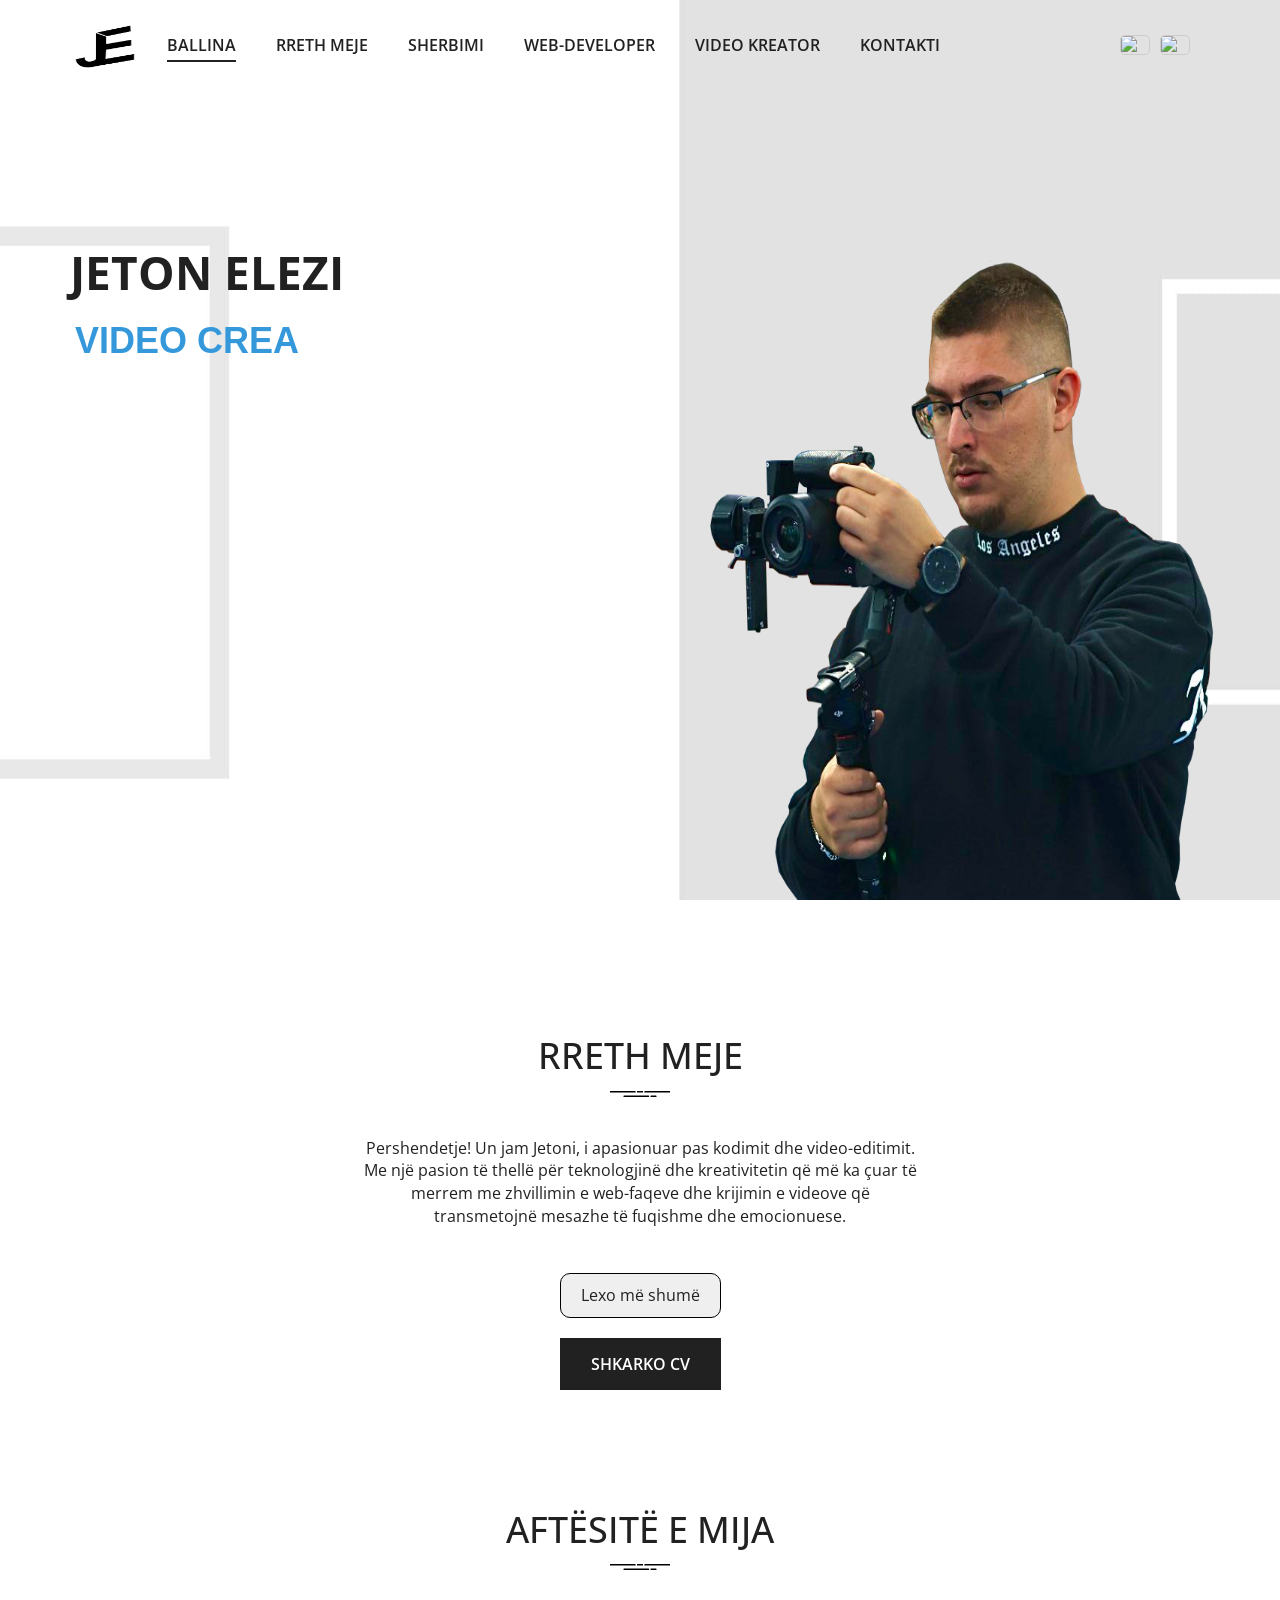
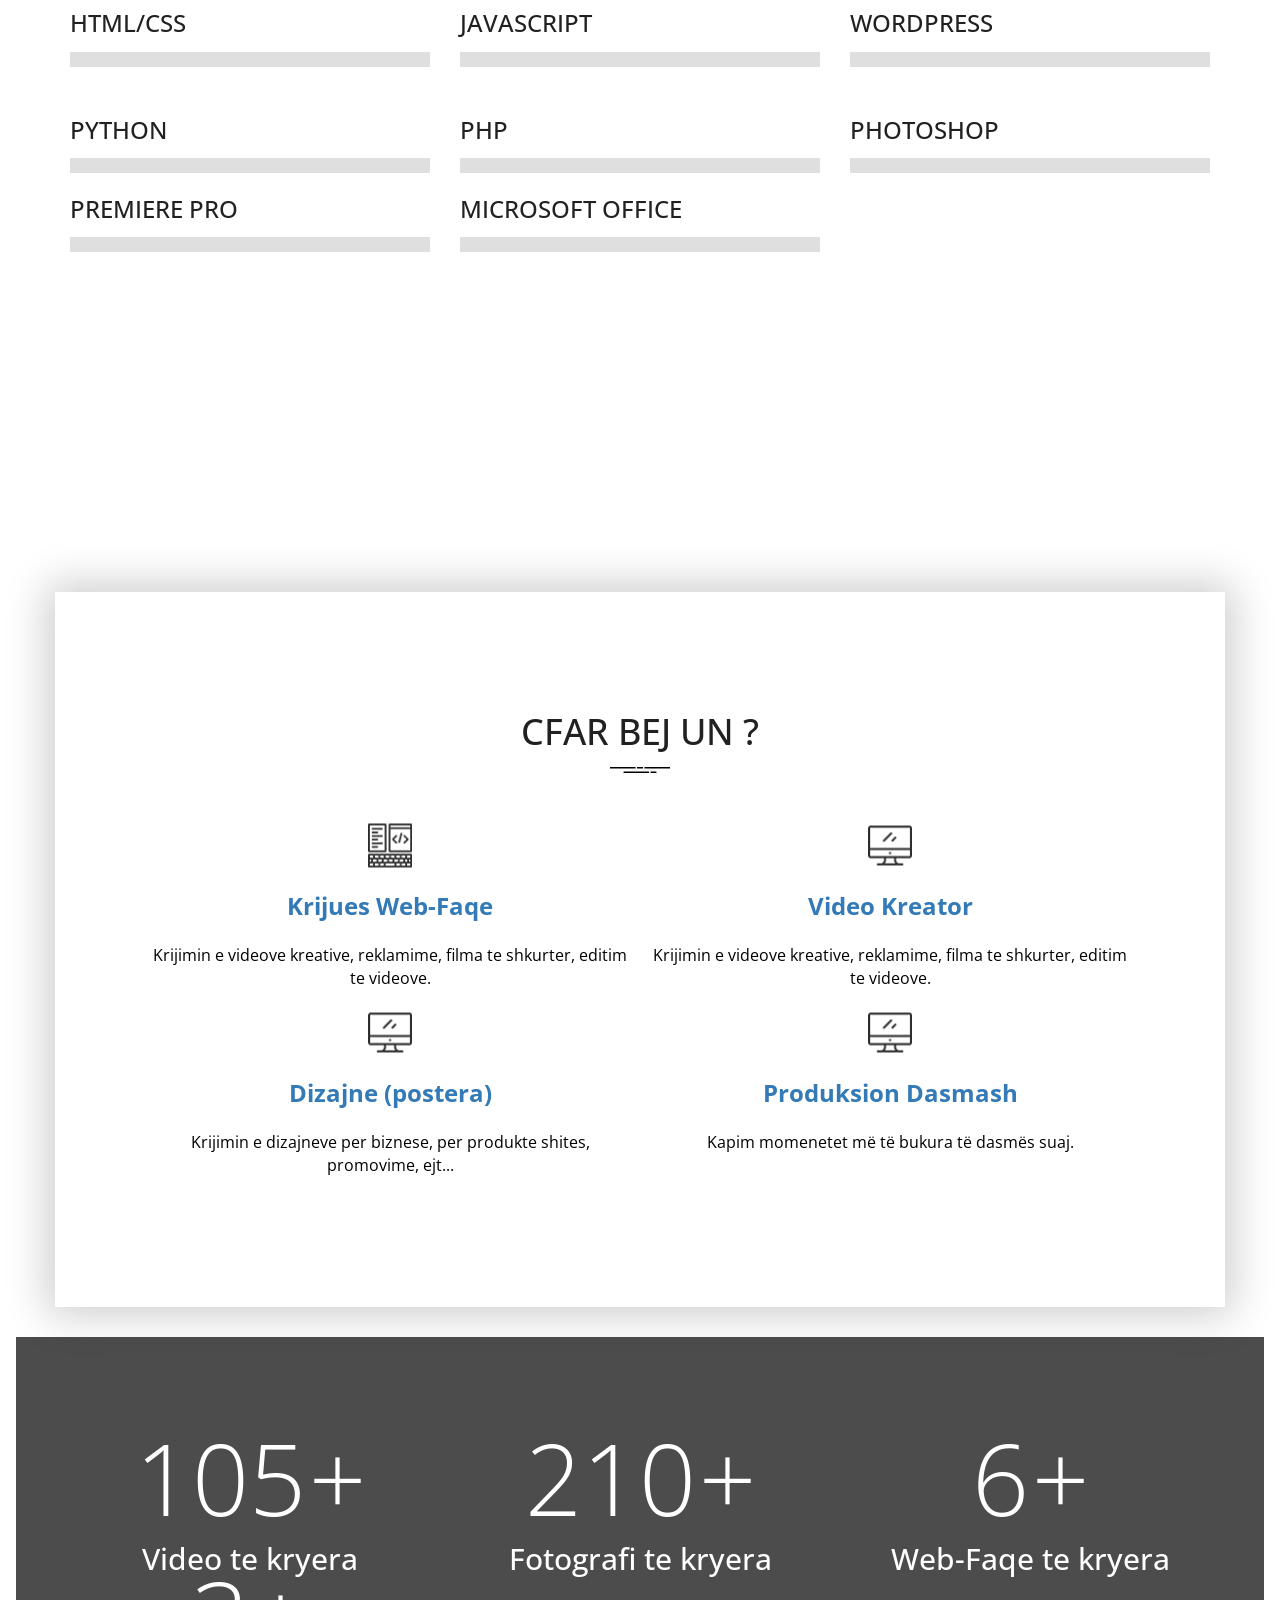
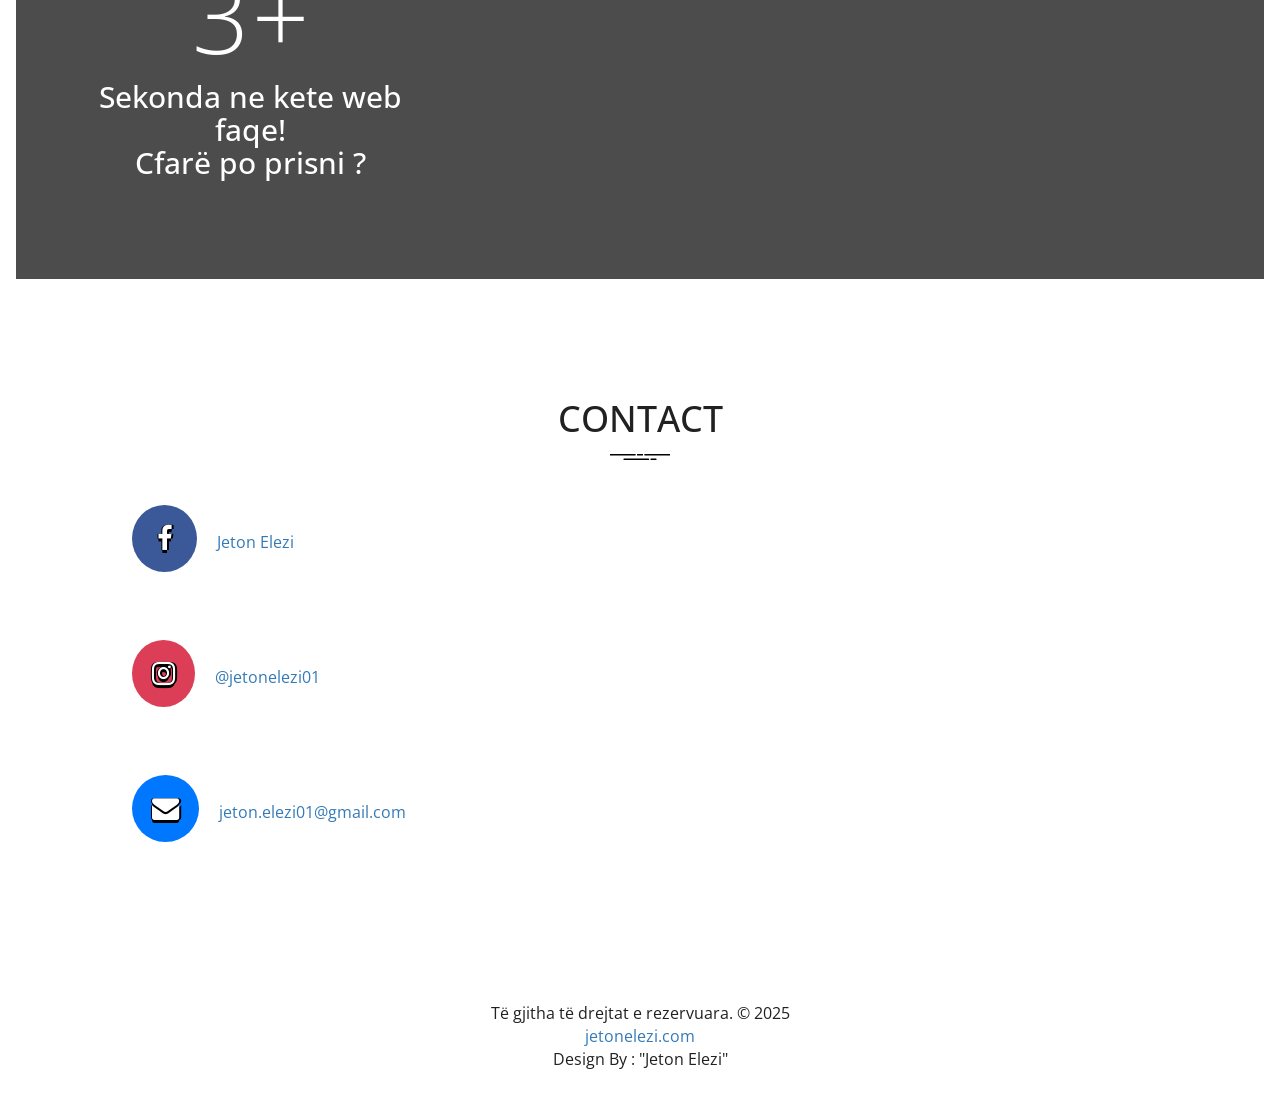
==== commit ceaa0bad: "Update footer link from jeton-elezi.info to jetonelezi.com" ====
--- a/index.html
+++ b/index.html
@@ -644,7 +644,7 @@
                 <div class="footer-distributed">
                     <div class="footer-left">
               
-                        <p class="footer-company-name" style="text-align: center;">Të gjitha të drejtat e rezervuara. &copy; 2025 <a href="#"><br>jeton-elezi.info</a><br> Design By : "Jeton Elezi" </p>
+                        <p class="footer-company-name" style="text-align: center;">Të gjitha të drejtat e rezervuara. &copy; 2025 <a href="#"><br>jetonelezi.com</a><br> Design By : "Jeton Elezi" </p>
                     </div>
                 </div>
             </div><!-- end container -->
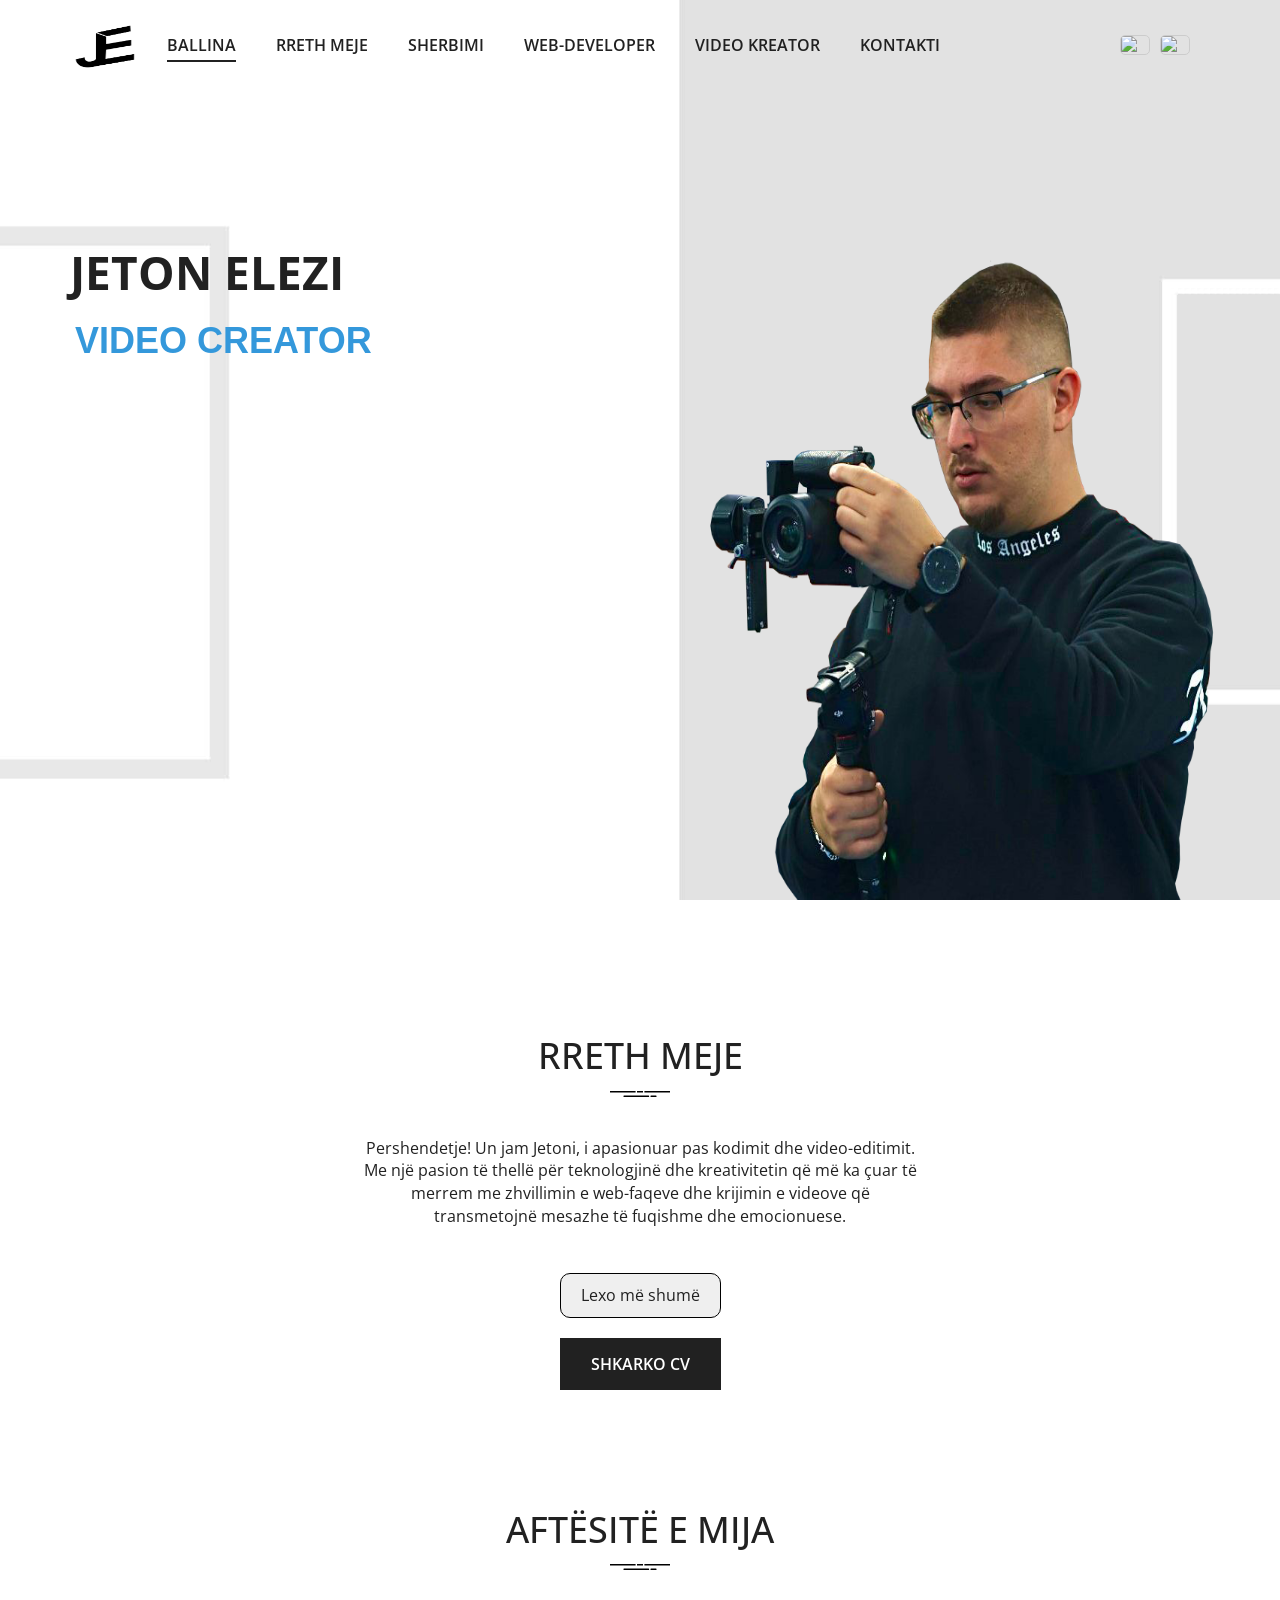
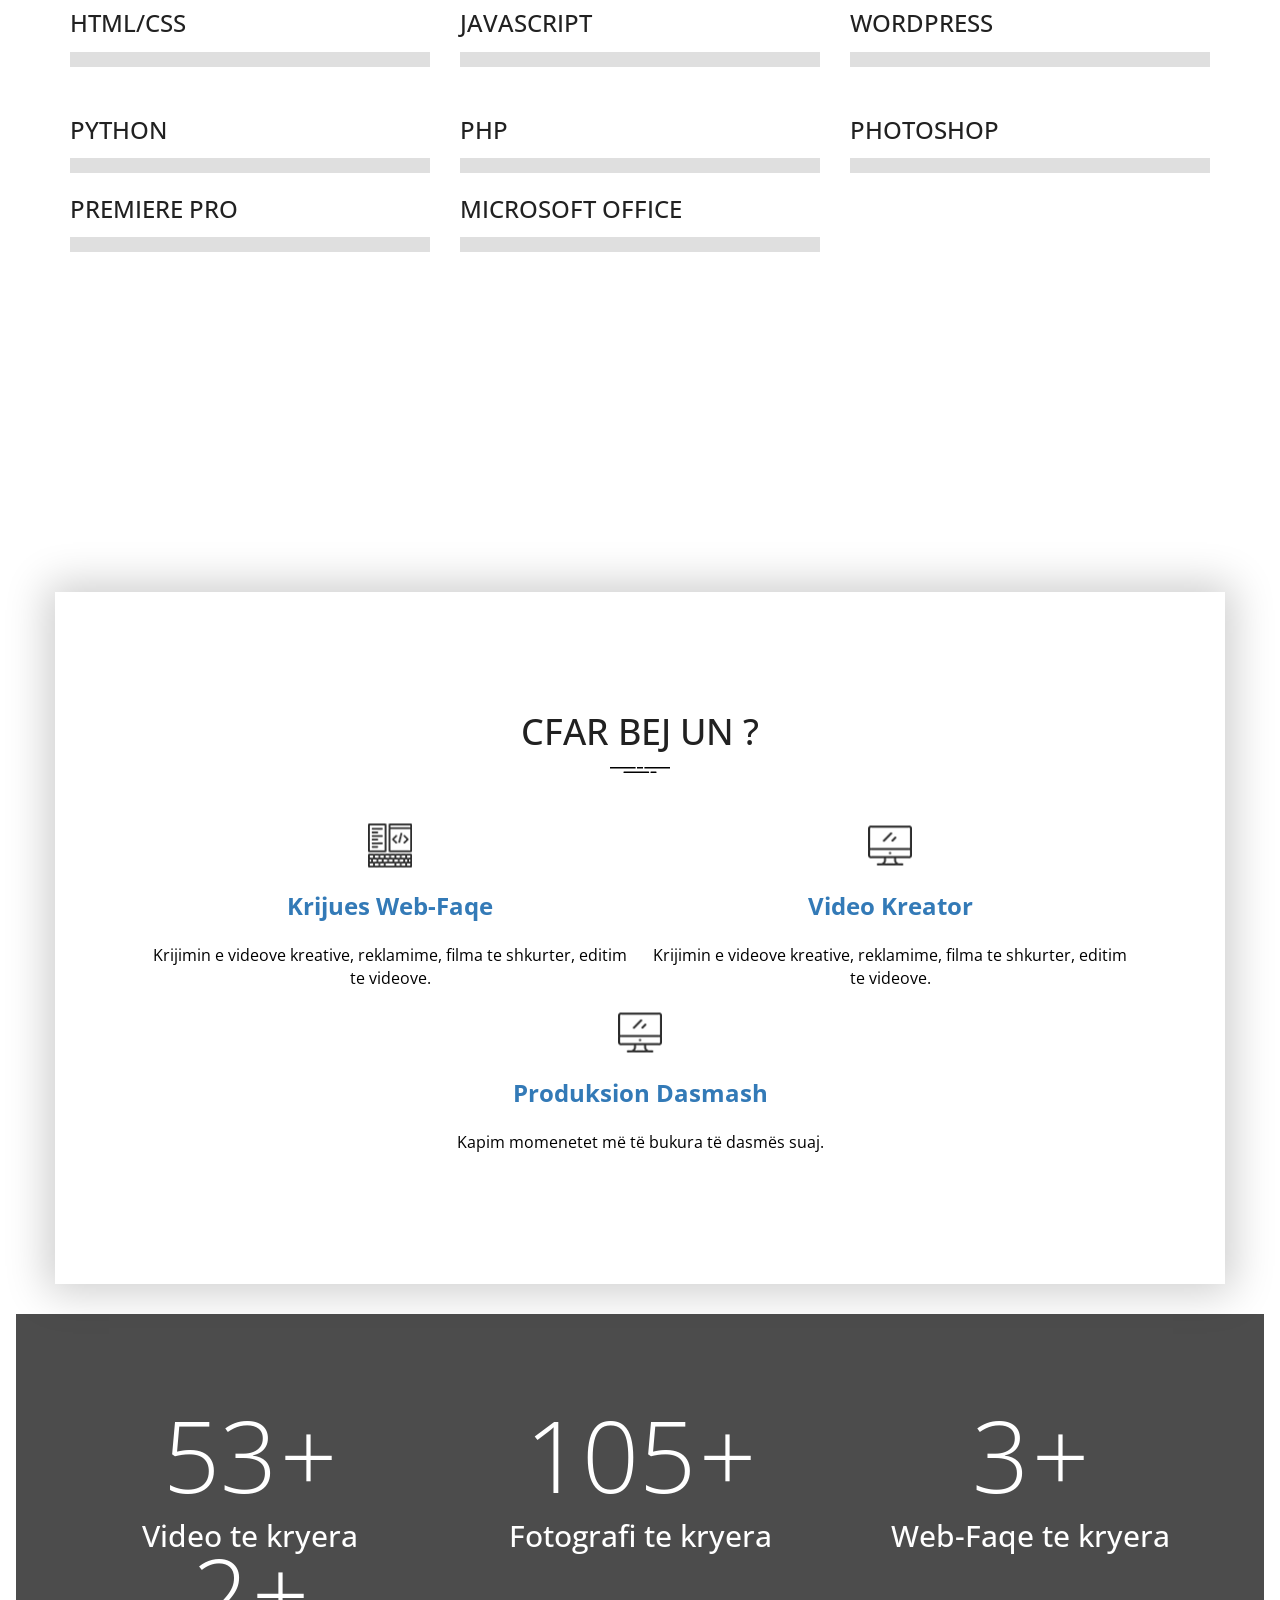
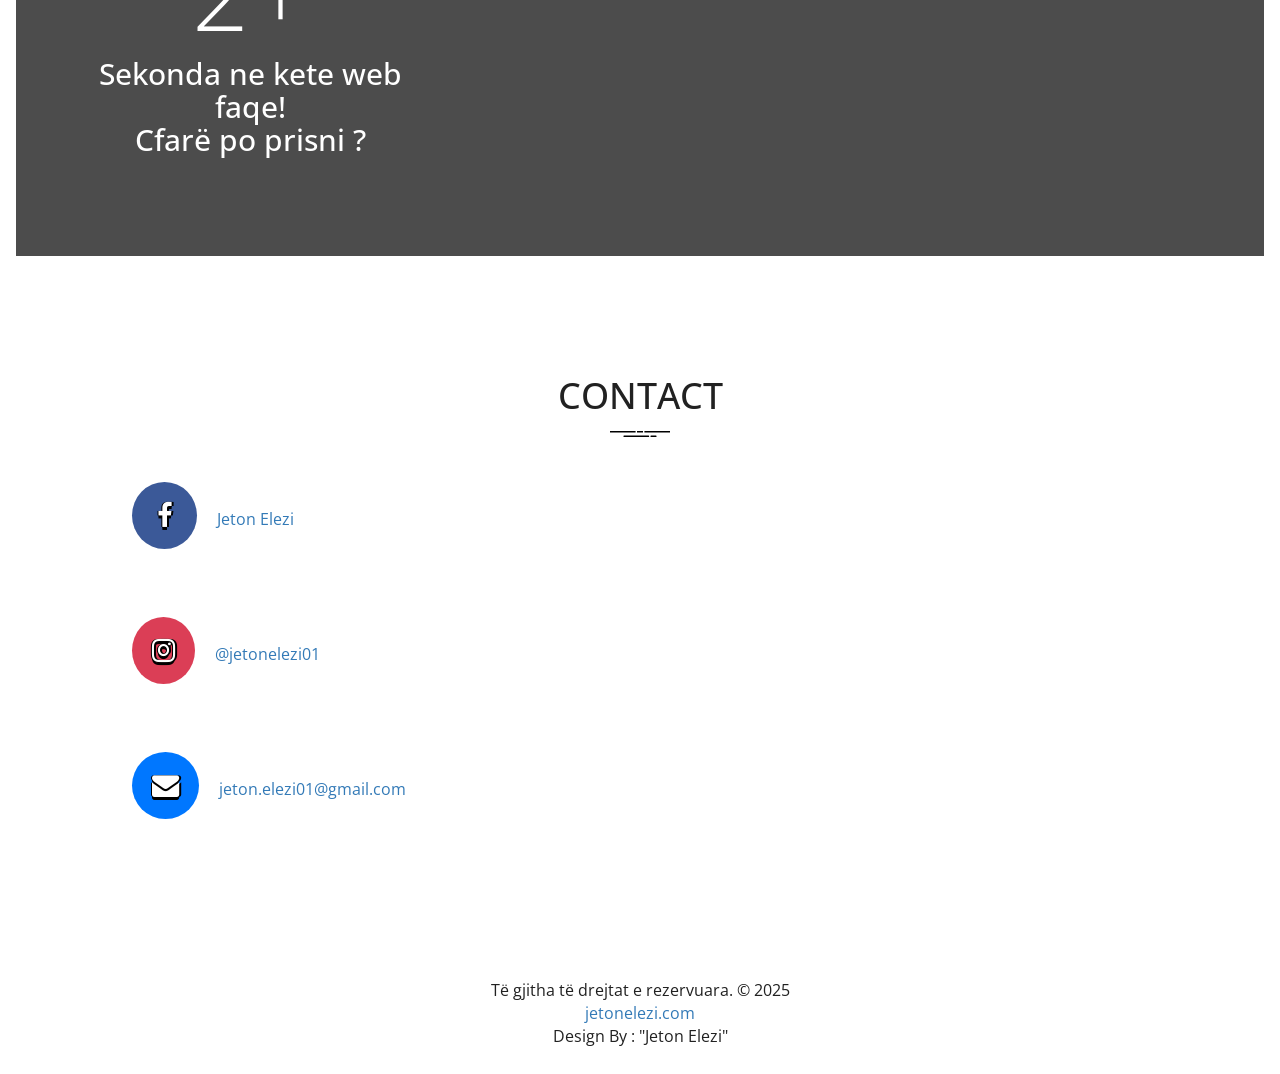
==== commit ef283093: "Update index.html" ====
--- a/index.html
+++ b/index.html
@@ -573,13 +573,7 @@
 
             <div class="row">
                   
-                    <div class="col-sm-4">
-                        <div class="service">
-                            <img src="assets/img/front-end.svg" alt="Back End Developer">
-                            <a href="Video-editor.html"><h4 data-translate-key="diz">Dizajne (postera)</h4></a>
-                            <p data-translate-key="diz1">Krijimin e dizajneve per biznese, per produktet shitese, promovime, ejt...</p>
-                        </div><!-- /.service -->
-                    </div>
+                  
           
                     <div class="col-sm-4">
                         <div class="service">
